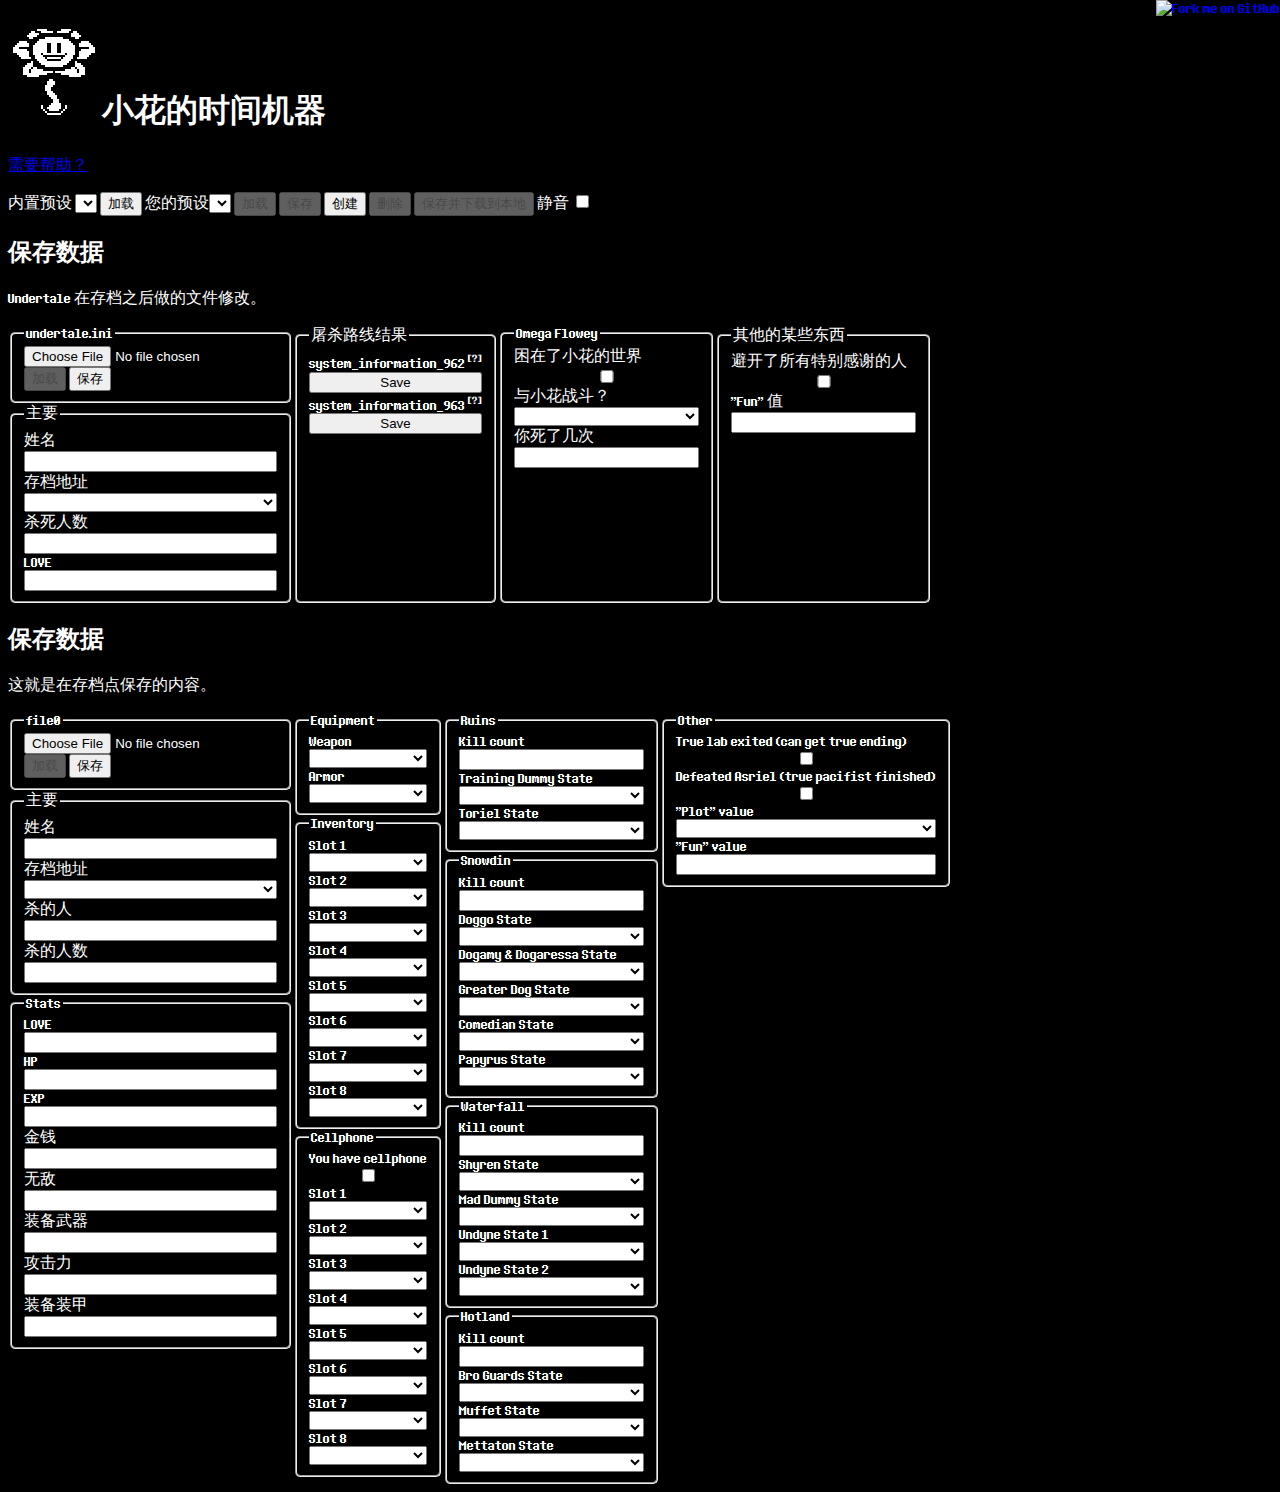
==== index.html @ 7747bc7c "Retranslate" ====
<!doctype html>

<html lang="cn" manifest="manifest.appcache">
    <head>
        <meta charset="utf-8" />
        <meta name="description" content="A save editor for Undertale." />
        <meta name="keywords" content="Undertale,save,editor" />
        <title>小花的时间机器</title>
        <script src="lib/FileSaver.min.js"></script>
        <script src="presets/presets.js"></script>
        <script src="presets/ruins-start.js"></script>
        <script src="presets/sans-battle.js"></script>
        <script src="presets/Undyne%20The%20Undying.js"></script>
        <script src="presets/Asgore%20(normal).js"></script>
        <script src="presets/Asgore%20(true%20ending).js"></script>
        <script src="presets/Omega%20Flowey.js"></script>
        <script src="presets/True%20Pacifist%20Ending.js"></script>
        <script src="main.js"></script>
        <link rel="stylesheet" type="text/css" href="style.css" />
    </head>
    <body>
        <a href="https://github.com/chihuo2104/FloweysTimeMachine"><img style="position: absolute; top: 0; right: 0; border: 0;" src="https://camo.githubusercontent.com/38ef81f8aca64bb9a64448d0d70f1308ef5341ab/68747470733a2f2f73332e616d617a6f6e6177732e636f6d2f6769746875622f726962626f6e732f666f726b6d655f72696768745f6461726b626c75655f3132313632312e706e67" alt="Fork me on GitHub" data-canonical-src="https://s3.amazonaws.com/github/ribbons/forkme_right_darkblue_121621.png"></a>
        <h1><img src="res/flowey_nice.png" alt="" id="floweyimg" />小花的时间机器</h1>
        <p>
            <a href="help.html" target="_blank"> 需要帮助？</a>
        </p>
        <label> 内置预设 </label><select id="builtinpresetselect"> </select>
        <input type="button" id="builtinpresetload" value="加载" />
        <label> 您的预设</label><select id="userpresetselect"> </select>
        <input type="button" id="userpresetload" value="加载" disabled />
        <input type="button" id="userpresetsave" value="保存" disabled />
        <input type="button" id="userpresetnew" value="创建" />
        <input type="button" id="userpresetdelete" value="删除" disabled />
        <input type="button" id="userpresetexport" value="保存并下载到本地" disabled />
        <label> 静音 </label><input type="checkbox" id="mute" />
        <h2> 保存数据 </h2>
        <p>
            Undertale 在存档之后做的文件修改。
        </p>
        <form>
            <div>
                <fieldset>
                    <legend> undertale.ini </legend>
                    <input type="file" id="ini-file" />
                    <div>
                        <input id="ini-loadbutton" type="button" value="加载" disabled />
                        <input type="button" id="ini-savebutton" value="保存" />
                    </div>
                </fieldset>
                <fieldset>
                    <legend> 主要 </legend>
                    <label> 姓名 </label> <input id="ini-name" type="text" />
                    <label> 存档地址 </label> <select id="ini-location"> </select>
                    <label> 杀死人数 </label> <input id="ini-kills" type="text" />
                    <label> LOVE </label> <input id="ini-love" type="text" />
                </fieldset>
            </div>
            <fieldset>
                <legend> 屠杀路线结果 </legend>
                <label> system_information_962 <sup title="这个文件是屠杀路线，但是你的灵魂没有被出卖">[?]</sup> </label> <input type="button" id="savesi2" value="Save" />
                <label> system_information_963 <sup title="同上，但是灵魂被出卖了">[?]</sup> </label> <input type="button" id="savesi3" value="Save" />
            </fieldset>
            <fieldset>
                <legend> Omega Flowey </legend>
                <label>困在了小花的世界 </label> <input type="checkbox" id="ini-omega-flowey-trapped" />
                <label> 与小花战斗？ </label> <select id="ini-omega-flowey-soul"></select>
                <label> 你死了几次 </label> <input type="text" id="ini-omega-flowey-deaths" />
            </fieldset>
            <fieldset>
                <legend> 其他的某些东西</legend>
                <label> 避开了所有特别感谢的人 </label> <input type="checkbox" id="ini-dodged-all-special-thanks" />
                <label> "Fun" 值 </label> <input type="text" id="ini-fun" />
            </fieldset>
        </form>
        <h2> 保存数据</h2>
        <p>
         这就是在存档点保存的内容。            
        </p>
        <form>
            <div>
                <fieldset>
                    <legend> file0 </legend>
                    <input type="file" id="sav-file" />
                    <div>
                        <input id="sav-loadbutton" type="button" value="加载" disabled />
                        <input type="button" id="sav-savebutton" value="保存" />
                    </div>
                </fieldset>
                <fieldset>
                <legend>主要</legend>
                <label>姓名</label> <input type="text" id="sav-name" />
                <label>存档地址</label> <select id="sav-location"> </select>
                <label>杀的人</label> <input type="text" id="sav-kills" />
                <label>杀的人数</label> <input type="text" id="sav-unkkills" />
                </fieldset>
                <fieldset>
                <legend>Stats</legend>
                <label>LOVE</label> <input type="text" id="sav-love" />
                <label>HP</label> <input type="text" id="sav-hp" />
                <label>EXP</label> <input type="text" id="sav-exp" />
                <label>金钱</label> <input type="text" id="sav-gold" />
                <label>无敌</label> <input type="text" id="sav-at" />
                <label>装备武器</label> <input type="text" id="sav-weaponat" />
                <label>攻击力</label> <input type="text" id="sav-df" />
                <label>装备装甲</label> <input type="text" id="sav-armordf" />
                </fieldset>
            </div>
            <div>
            <fieldset>
                <legend>Equipment</legend>
                <label>Weapon</label> <select id="sav-weapon"> </select>
                <label>Armor</label> <select id="sav-armor"> </select>
            </fieldset>
            <fieldset>
                <legend>Inventory</legend>
                <label>Slot 1</label> <select id="sav-invslot1"> </select>
                <label>Slot 2</label> <select id="sav-invslot2"> </select>
                <label>Slot 3</label> <select id="sav-invslot3"> </select>
                <label>Slot 4</label> <select id="sav-invslot4"> </select>
                <label>Slot 5</label> <select id="sav-invslot5"> </select>
                <label>Slot 6</label> <select id="sav-invslot6"> </select>
                <label>Slot 7</label> <select id="sav-invslot7"> </select>
                <label>Slot 8</label> <select id="sav-invslot8"> </select>
            </fieldset>
            <fieldset>
                <legend>Cellphone</legend>
                <label> You have cellphone </label> <input id="sav-havecell" type="checkbox" />
                <label>Slot 1</label> <select id="sav-cellslot1"> </select>
                <label>Slot 2</label> <select id="sav-cellslot2"> </select>
                <label>Slot 3</label> <select id="sav-cellslot3"> </select>
                <label>Slot 4</label> <select id="sav-cellslot4"> </select>
                <label>Slot 5</label> <select id="sav-cellslot5"> </select>
                <label>Slot 6</label> <select id="sav-cellslot6"> </select>
                <label>Slot 7</label> <select id="sav-cellslot7"> </select>
                <label>Slot 8</label> <select id="sav-cellslot8"> </select>
            </fieldset>
            </div>
            <div>
                <fieldset>
                    <legend> Ruins </legend>
                    <label> Kill count </label> <input type="text" id="sav-ruinskills" />
                    <label>Training Dummy State</label> <select id="sav-trainingdummystate"> </select>
                    <label>Toriel State</label> <select id="sav-torielstate"> </select>
                </fieldset>
                <fieldset>
                    <legend> Snowdin </legend>
                    <label>Kill count</label> <input type="text" id="sav-snowdinkills" />
                    <label>Doggo State</label> <select id="sav-doggostate"> </select>
                    <label>Dogamy & Dogaressa State</label> <select id="sav-dogamydogaressastate"> </select>
                    <label>Greater Dog State</label> <select id="sav-greaterdogstate"> </select>
                    <label>Comedian State</label> <select id="sav-comedianstate"> </select>
                    <label>Papyrus State</label> <select id="sav-papyrusstate"> </select>
                </fieldset>
                <fieldset>
                    <legend> Waterfall </legend>
                    <label>Kill count</label> <input type="text" id="sav-waterfallkills" />
                    <label>Shyren State</label> <select id="sav-shyrenstate"> </select>
                    <label>Mad Dummy State</label> <select id="sav-maddummystate"> </select>
                    <label>Undyne State 1</label> <select id="sav-undynestate1"> </select>
                    <label>Undyne State 2</label> <select id="sav-undynestate2"> </select>
                </fieldset>
                <fieldset>
                    <legend> Hotland </legend>
                    <label>Kill count</label> <input type="text" id="sav-hotlandkills" />
                    <label>Bro Guards State</label> <select id="sav-broguardsstate"> </select>
                    <label>Muffet State</label> <select id="sav-muffetstate"> </select>
                    <label>Mettaton State</label> <select id="sav-mettatonstate"> </select>
                </fieldset>
            </div>
            <div>
                <fieldset>
                  <legend> Other </legend>
                  <label> True lab exited (can get true ending) </label> <input id="sav-exitedtruelab" type="checkbox" />
                  <label> Defeated Asriel (true pacifist finished) </label> <input id="sav-defeatedasriel" type="checkbox" />
                  <label> "Plot" value </label> <select id="sav-plotvalue"> </select>
                  <label> "Fun" value </label> <input type="text" id="sav-fun" />
                </fieldset>
            </div>
        </form>
    </body>
</html>
---- style.css ----
@font-face {
	font-family: "DeterminationSans";
	src: url(fonts/DeterminationSansWeb.woff) format("woff");
}
@font-face {
	font-family: "DeterminationMono";
	src: url(fonts/DeterminationMonoWeb.woff) format("woff");
}
@font-face {
	font-family: "MonsterFriendFore";
	src: url(fonts/MonsterFriendFore.otf) format("opentype");
	font-style: normal;
}
@font-face {
	font-family: "MonsterFriendBack";
	src: url(fonts/MonsterFriendBack.otf) format("opentype");
	font-style: normal;
}
body {
	background-color: #000;
	color: #fff;
	font-family: "DeterminationSans", 'Inconsolata', monospace;
}
form {
	display: flex;
	flex-wrap: wrap;
	font-family: "DeterminationSans", 'Inconsolata', monospace;
}
form fieldset {
	display: flex;
	flex-direction: column;
	font-family: "DeterminationSans", 'Inconsolata', monospace;
}
label {
	font-family: "DeterminationSans", 'Inconsolata', monospace;
}
.overlap {
	position: absolute;
	width: 95%;
	margin-bottom: 10px;
}
.back {
	z-index: 1;
	opacity: .6;
	font-family: "MonsterFriendBack";
}
.fore {
	z-index: 2;
	opacity: .9;
	font-family: "MonsterFriendFore";
}
#paddingflowey {
	padding: 60px;
}
#paddingfooter {
	padding-top: 30px;
	padding-bottom: 30px;
	padding-left: 0px;
	padding-right: 0px;
}
#papyfont {
	font-family: Papyrus, DeterminationSans, 'Inconsolata', monospace;
}
.paddedimg {
	padding: 10px;
}
.vertalign {
	margin-top: -100px;
	margin-left: 120px;
}
fieldset {
	border-radius: 5px;
}
footer {
	text-align: center;
	font-size: small;
	font-face: DeterminationMono
}
@keyframes dreem {
	0% {
		color: red;
	}
	17% {
		color: #FF0;
	}
	33% {
		color: #0F0;
	}
	50% {
		color: #0FF;
	}
	67% {
		color: #00F;
	}
	84% {
		color: #F0F;
	}
	100% {
		color: red;
	}
}
@-webkit-keyframes dreem {
	0% {
		color: red;
	}
	17% {
		color: #FF0;
	}
	33% {
		color: #0F0;
	}
	50% {
		color: #0FF;
	}
	67% {
		color: #00F;
	}
	84% {
		color: #F0F;
	}
	100% {
		color: red;
	}
}
@-moz-keyframes dreem {
	0% {
		color: red;
	}
	17% {
		color: #FF0;
	}
	33% {
		color: #0F0;
	}
	50% {
		color: #0FF;
	}
	67% {
		color: #00F;
	}
	84% {
		color: #F0F;
	}
	100% {
		color: red;
	}
}
.asriel {
	animation: dreem 5s linear 0s infinite normal;
	-webkit-keyframes: dreem 5s linear 0s infinite normal;
	-moz-keyframes: dreem 5s linear 0s infinite normal;
}
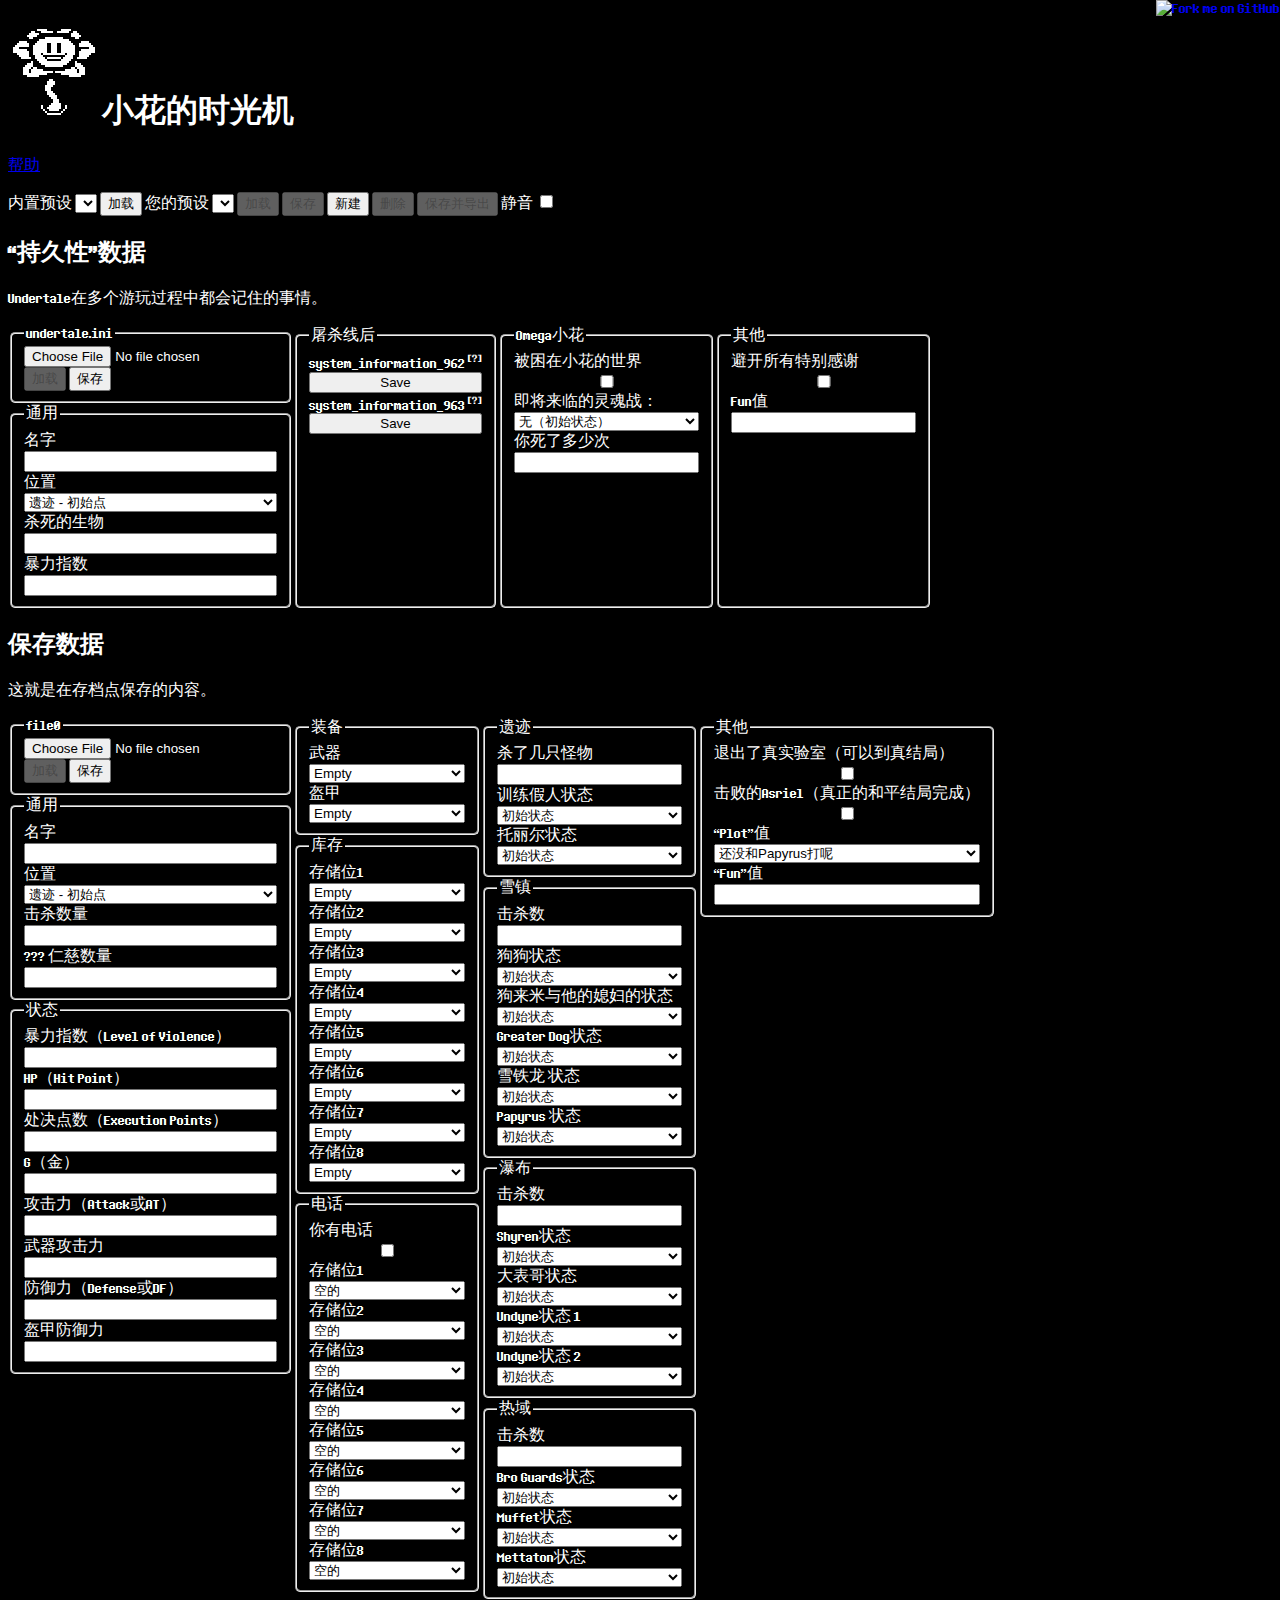
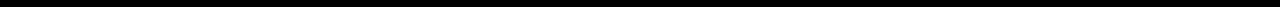
==== commit d8856f32: "Update index.html" ====
--- a/index.html
+++ b/index.html
@@ -1,11 +1,11 @@
 <!doctype html>
 
-<html lang="cn" manifest="manifest.appcache">
+<html lang="en" manifest="manifest.appcache">
     <head>
         <meta charset="utf-8" />
         <meta name="description" content="A save editor for Undertale." />
         <meta name="keywords" content="Undertale,save,editor" />
-        <title>小花的时间机器</title>
+        <title>小花的时光机</title>
         <script src="lib/FileSaver.min.js"></script>
         <script src="presets/presets.js"></script>
         <script src="presets/ruins-start.js"></script>
@@ -19,23 +19,23 @@
         <link rel="stylesheet" type="text/css" href="style.css" />
     </head>
     <body>
-        <a href="https://github.com/chihuo2104/FloweysTimeMachine"><img style="position: absolute; top: 0; right: 0; border: 0;" src="https://camo.githubusercontent.com/38ef81f8aca64bb9a64448d0d70f1308ef5341ab/68747470733a2f2f73332e616d617a6f6e6177732e636f6d2f6769746875622f726962626f6e732f666f726b6d655f72696768745f6461726b626c75655f3132313632312e706e67" alt="Fork me on GitHub" data-canonical-src="https://s3.amazonaws.com/github/ribbons/forkme_right_darkblue_121621.png"></a>
-        <h1><img src="res/flowey_nice.png" alt="" id="floweyimg" />小花的时间机器</h1>
+        <a href="https://github.com/crumblingstatue/FloweysTimeMachine"><img style="position: absolute; top: 0; right: 0; border: 0;" src="https://camo.githubusercontent.com/38ef81f8aca64bb9a64448d0d70f1308ef5341ab/68747470733a2f2f73332e616d617a6f6e6177732e636f6d2f6769746875622f726962626f6e732f666f726b6d655f72696768745f6461726b626c75655f3132313632312e706e67" alt="Fork me on GitHub" data-canonical-src="https://s3.amazonaws.com/github/ribbons/forkme_right_darkblue_121621.png"></a>
+        <h1><img src="res/flowey_nice.png" alt="" id="floweyimg" />小花的时光机</h1>
         <p>
-            <a href="help.html" target="_blank"> 需要帮助？</a>
+            <a href="help.html" target="_blank"> 帮助 </a>
         </p>
         <label> 内置预设 </label><select id="builtinpresetselect"> </select>
         <input type="button" id="builtinpresetload" value="加载" />
-        <label> 您的预设</label><select id="userpresetselect"> </select>
+        <label> 您的预设 </label><select id="userpresetselect"> </select>
         <input type="button" id="userpresetload" value="加载" disabled />
         <input type="button" id="userpresetsave" value="保存" disabled />
-        <input type="button" id="userpresetnew" value="创建" />
+        <input type="button" id="userpresetnew" value="新建" />
         <input type="button" id="userpresetdelete" value="删除" disabled />
-        <input type="button" id="userpresetexport" value="保存并下载到本地" disabled />
+        <input type="button" id="userpresetexport" value="保存并导出" disabled />
         <label> 静音 </label><input type="checkbox" id="mute" />
-        <h2> 保存数据 </h2>
+        <h2> “持久性”数据 </h2>
         <p>
-            Undertale 在存档之后做的文件修改。
+            Undertale在多个游玩过程中都会记住的事情。
         </p>
         <form>
             <div>
@@ -48,33 +48,33 @@
                     </div>
                 </fieldset>
                 <fieldset>
-                    <legend> 主要 </legend>
-                    <label> 姓名 </label> <input id="ini-name" type="text" />
-                    <label> 存档地址 </label> <select id="ini-location"> </select>
-                    <label> 杀死人数 </label> <input id="ini-kills" type="text" />
-                    <label> LOVE </label> <input id="ini-love" type="text" />
+                    <legend> 通用 </legend>
+                    <label> 名字 </label> <input id="ini-name" type="text" />
+                    <label> 位置 </label> <select id="ini-location"> </select>
+                    <label> 杀死的生物 </label> <input id="ini-kills" type="text" />
+                    <label> 暴力指数 </label> <input id="ini-love" type="text" />
                 </fieldset>
             </div>
             <fieldset>
-                <legend> 屠杀路线结果 </legend>
-                <label> system_information_962 <sup title="这个文件是屠杀路线，但是你的灵魂没有被出卖">[?]</sup> </label> <input type="button" id="savesi2" value="Save" />
-                <label> system_information_963 <sup title="同上，但是灵魂被出卖了">[?]</sup> </label> <input type="button" id="savesi3" value="Save" />
+                <legend> 屠杀线后 </legend>
+                <label> system_information_962 <sup title="如果存在此文件，则世界处于屠杀线路后时触发的“已删除”状态。">[?]</sup> </label> <input type="button" id="savesi2" value="Save" />
+                <label> system_information_963 <sup title="如果存在此文件，则表示您“出卖”了您的灵魂，使屠杀线重新开始。">[?]</sup> </label> <input type="button" id="savesi3" value="Save" />
             </fieldset>
             <fieldset>
-                <legend> Omega Flowey </legend>
-                <label>困在了小花的世界 </label> <input type="checkbox" id="ini-omega-flowey-trapped" />
-                <label> 与小花战斗？ </label> <select id="ini-omega-flowey-soul"></select>
-                <label> 你死了几次 </label> <input type="text" id="ini-omega-flowey-deaths" />
+                <legend> Omega小花 </legend>
+                <label> 被困在小花的世界 </label> <input type="checkbox" id="ini-omega-flowey-trapped" />
+                <label> 即将来临的灵魂战： </label> <select id="ini-omega-flowey-soul"></select>
+                <label> 你死了多少次 </label> <input type="text" id="ini-omega-flowey-deaths" />
             </fieldset>
             <fieldset>
-                <legend> 其他的某些东西</legend>
-                <label> 避开了所有特别感谢的人 </label> <input type="checkbox" id="ini-dodged-all-special-thanks" />
-                <label> "Fun" 值 </label> <input type="text" id="ini-fun" />
+                <legend> 其他 </legend>
+                <label> 避开所有特别感谢 </label> <input type="checkbox" id="ini-dodged-all-special-thanks" />
+                <label> Fun值 </label> <input type="text" id="ini-fun" />
             </fieldset>
         </form>
-        <h2> 保存数据</h2>
+        <h2> 保存数据 </h2>
         <p>
-         这就是在存档点保存的内容。            
+            这就是在存档点保存的内容。
         </p>
         <form>
             <div>
@@ -87,93 +87,93 @@
                     </div>
                 </fieldset>
                 <fieldset>
-                <legend>主要</legend>
-                <label>姓名</label> <input type="text" id="sav-name" />
-                <label>存档地址</label> <select id="sav-location"> </select>
-                <label>杀的人</label> <input type="text" id="sav-kills" />
-                <label>杀的人数</label> <input type="text" id="sav-unkkills" />
+                <legend>通用</legend>
+                <label>名字</label> <input type="text" id="sav-name" />
+                <label>位置</label> <select id="sav-location"> </select>
+                <label>击杀数量</label> <input type="text" id="sav-kills" />
+                <label>??? 仁慈数量 </label> <input type="text" id="sav-unkkills" />
                 </fieldset>
                 <fieldset>
-                <legend>Stats</legend>
-                <label>LOVE</label> <input type="text" id="sav-love" />
-                <label>HP</label> <input type="text" id="sav-hp" />
-                <label>EXP</label> <input type="text" id="sav-exp" />
-                <label>金钱</label> <input type="text" id="sav-gold" />
-                <label>无敌</label> <input type="text" id="sav-at" />
-                <label>装备武器</label> <input type="text" id="sav-weaponat" />
-                <label>攻击力</label> <input type="text" id="sav-df" />
-                <label>装备装甲</label> <input type="text" id="sav-armordf" />
+                <legend>状态</legend>
+                <label>暴力指数（Level of Violence）</label> <input type="text" id="sav-love" />
+                <label>HP（Hit Point）</label> <input type="text" id="sav-hp" />
+                <label>处决点数（Execution Points）</label> <input type="text" id="sav-exp" />
+                <label>G（金）</label> <input type="text" id="sav-gold" />
+                <label>攻击力（Attack或AT）</label> <input type="text" id="sav-at" />
+                <label>武器攻击力</label> <input type="text" id="sav-weaponat" />
+                <label>防御力（Defense或DF）</label> <input type="text" id="sav-df" />
+                <label>盔甲防御力</label> <input type="text" id="sav-armordf" />
                 </fieldset>
             </div>
             <div>
             <fieldset>
-                <legend>Equipment</legend>
-                <label>Weapon</label> <select id="sav-weapon"> </select>
-                <label>Armor</label> <select id="sav-armor"> </select>
+                <legend>装备</legend>
+                <label>武器</label> <select id="sav-weapon"> </select>
+                <label>盔甲</label> <select id="sav-armor"> </select>
             </fieldset>
             <fieldset>
-                <legend>Inventory</legend>
-                <label>Slot 1</label> <select id="sav-invslot1"> </select>
-                <label>Slot 2</label> <select id="sav-invslot2"> </select>
-                <label>Slot 3</label> <select id="sav-invslot3"> </select>
-                <label>Slot 4</label> <select id="sav-invslot4"> </select>
-                <label>Slot 5</label> <select id="sav-invslot5"> </select>
-                <label>Slot 6</label> <select id="sav-invslot6"> </select>
-                <label>Slot 7</label> <select id="sav-invslot7"> </select>
-                <label>Slot 8</label> <select id="sav-invslot8"> </select>
+                <legend>库存</legend>
+                <label>存储位1</label> <select id="sav-invslot1"> </select>
+                <label>存储位2</label> <select id="sav-invslot2"> </select>
+                <label>存储位3</label> <select id="sav-invslot3"> </select>
+                <label>存储位4</label> <select id="sav-invslot4"> </select>
+                <label>存储位5</label> <select id="sav-invslot5"> </select>
+                <label>存储位6</label> <select id="sav-invslot6"> </select>
+                <label>存储位7</label> <select id="sav-invslot7"> </select>
+                <label>存储位8</label> <select id="sav-invslot8"> </select>
             </fieldset>
             <fieldset>
-                <legend>Cellphone</legend>
-                <label> You have cellphone </label> <input id="sav-havecell" type="checkbox" />
-                <label>Slot 1</label> <select id="sav-cellslot1"> </select>
-                <label>Slot 2</label> <select id="sav-cellslot2"> </select>
-                <label>Slot 3</label> <select id="sav-cellslot3"> </select>
-                <label>Slot 4</label> <select id="sav-cellslot4"> </select>
-                <label>Slot 5</label> <select id="sav-cellslot5"> </select>
-                <label>Slot 6</label> <select id="sav-cellslot6"> </select>
-                <label>Slot 7</label> <select id="sav-cellslot7"> </select>
-                <label>Slot 8</label> <select id="sav-cellslot8"> </select>
+                <legend>电话</legend>
+                <label> 你有电话 </label> <input id="sav-havecell" type="checkbox" />
+                <label>存储位1</label> <select id="sav-cellslot1"> </select>
+                <label>存储位2</label> <select id="sav-cellslot2"> </select>
+                <label>存储位3</label> <select id="sav-cellslot3"> </select>
+                <label>存储位4</label> <select id="sav-cellslot4"> </select>
+                <label>存储位5</label> <select id="sav-cellslot5"> </select>
+                <label>存储位6</label> <select id="sav-cellslot6"> </select>
+                <label>存储位7</label> <select id="sav-cellslot7"> </select>
+                <label>存储位8</label> <select id="sav-cellslot8"> </select>
             </fieldset>
             </div>
             <div>
                 <fieldset>
-                    <legend> Ruins </legend>
-                    <label> Kill count </label> <input type="text" id="sav-ruinskills" />
-                    <label>Training Dummy State</label> <select id="sav-trainingdummystate"> </select>
-                    <label>Toriel State</label> <select id="sav-torielstate"> </select>
+                    <legend> 遗迹 </legend>
+                    <label> 杀了几只怪物 </label> <input type="text" id="sav-ruinskills" />
+                    <label>训练假人状态</label> <select id="sav-trainingdummystate"> </select>
+                    <label>托丽尔状态</label> <select id="sav-torielstate"> </select>
                 </fieldset>
                 <fieldset>
-                    <legend> Snowdin </legend>
-                    <label>Kill count</label> <input type="text" id="sav-snowdinkills" />
-                    <label>Doggo State</label> <select id="sav-doggostate"> </select>
-                    <label>Dogamy & Dogaressa State</label> <select id="sav-dogamydogaressastate"> </select>
-                    <label>Greater Dog State</label> <select id="sav-greaterdogstate"> </select>
-                    <label>Comedian State</label> <select id="sav-comedianstate"> </select>
-                    <label>Papyrus State</label> <select id="sav-papyrusstate"> </select>
+                    <legend> 雪镇 </legend>
+                    <label>击杀数</label> <input type="text" id="sav-snowdinkills" />
+                    <label>狗狗状态</label> <select id="sav-doggostate"> </select>
+                    <label>狗来米与他的媳妇的状态</label> <select id="sav-dogamydogaressastate"> </select>
+                    <label>Greater Dog状态</label> <select id="sav-greaterdogstate"> </select>
+                    <label>雪铁龙 状态</label> <select id="sav-comedianstate"> </select>
+                    <label>Papyrus 状态</label> <select id="sav-papyrusstate"> </select>
                 </fieldset>
                 <fieldset>
-                    <legend> Waterfall </legend>
-                    <label>Kill count</label> <input type="text" id="sav-waterfallkills" />
-                    <label>Shyren State</label> <select id="sav-shyrenstate"> </select>
-                    <label>Mad Dummy State</label> <select id="sav-maddummystate"> </select>
-                    <label>Undyne State 1</label> <select id="sav-undynestate1"> </select>
-                    <label>Undyne State 2</label> <select id="sav-undynestate2"> </select>
+                    <legend> 瀑布 </legend>
+                    <label>击杀数</label> <input type="text" id="sav-waterfallkills" />
+                    <label>Shyren状态</label> <select id="sav-shyrenstate"> </select>
+                    <label>大表哥状态</label> <select id="sav-maddummystate"> </select>
+                    <label>Undyne状态 1</label> <select id="sav-undynestate1"> </select>
+                    <label>Undyne状态 2</label> <select id="sav-undynestate2"> </select>
                 </fieldset>
                 <fieldset>
-                    <legend> Hotland </legend>
-                    <label>Kill count</label> <input type="text" id="sav-hotlandkills" />
-                    <label>Bro Guards State</label> <select id="sav-broguardsstate"> </select>
-                    <label>Muffet State</label> <select id="sav-muffetstate"> </select>
-                    <label>Mettaton State</label> <select id="sav-mettatonstate"> </select>
+                    <legend> 热域 </legend>
+                    <label>击杀数</label> <input type="text" id="sav-hotlandkills" />
+                    <label>Bro Guards状态</label> <select id="sav-broguardsstate"> </select>
+                    <label>Muffet状态</label> <select id="sav-muffetstate"> </select>
+                    <label>Mettaton状态</label> <select id="sav-mettatonstate"> </select>
                 </fieldset>
             </div>
             <div>
                 <fieldset>
-                  <legend> Other </legend>
-                  <label> True lab exited (can get true ending) </label> <input id="sav-exitedtruelab" type="checkbox" />
-                  <label> Defeated Asriel (true pacifist finished) </label> <input id="sav-defeatedasriel" type="checkbox" />
-                  <label> "Plot" value </label> <select id="sav-plotvalue"> </select>
-                  <label> "Fun" value </label> <input type="text" id="sav-fun" />
+                  <legend> 其他 </legend>
+                  <label> 退出了真实验室（可以到真结局） </label> <input id="sav-exitedtruelab" type="checkbox" />
+                  <label> 击败的Asriel（真正的和平结局完成） </label> <input id="sav-defeatedasriel" type="checkbox" />
+                  <label> “Plot”值 </label> <select id="sav-plotvalue"> </select>
+                  <label> “Fun”值 </label> <input type="text" id="sav-fun" />
                 </fieldset>
             </div>
         </form>
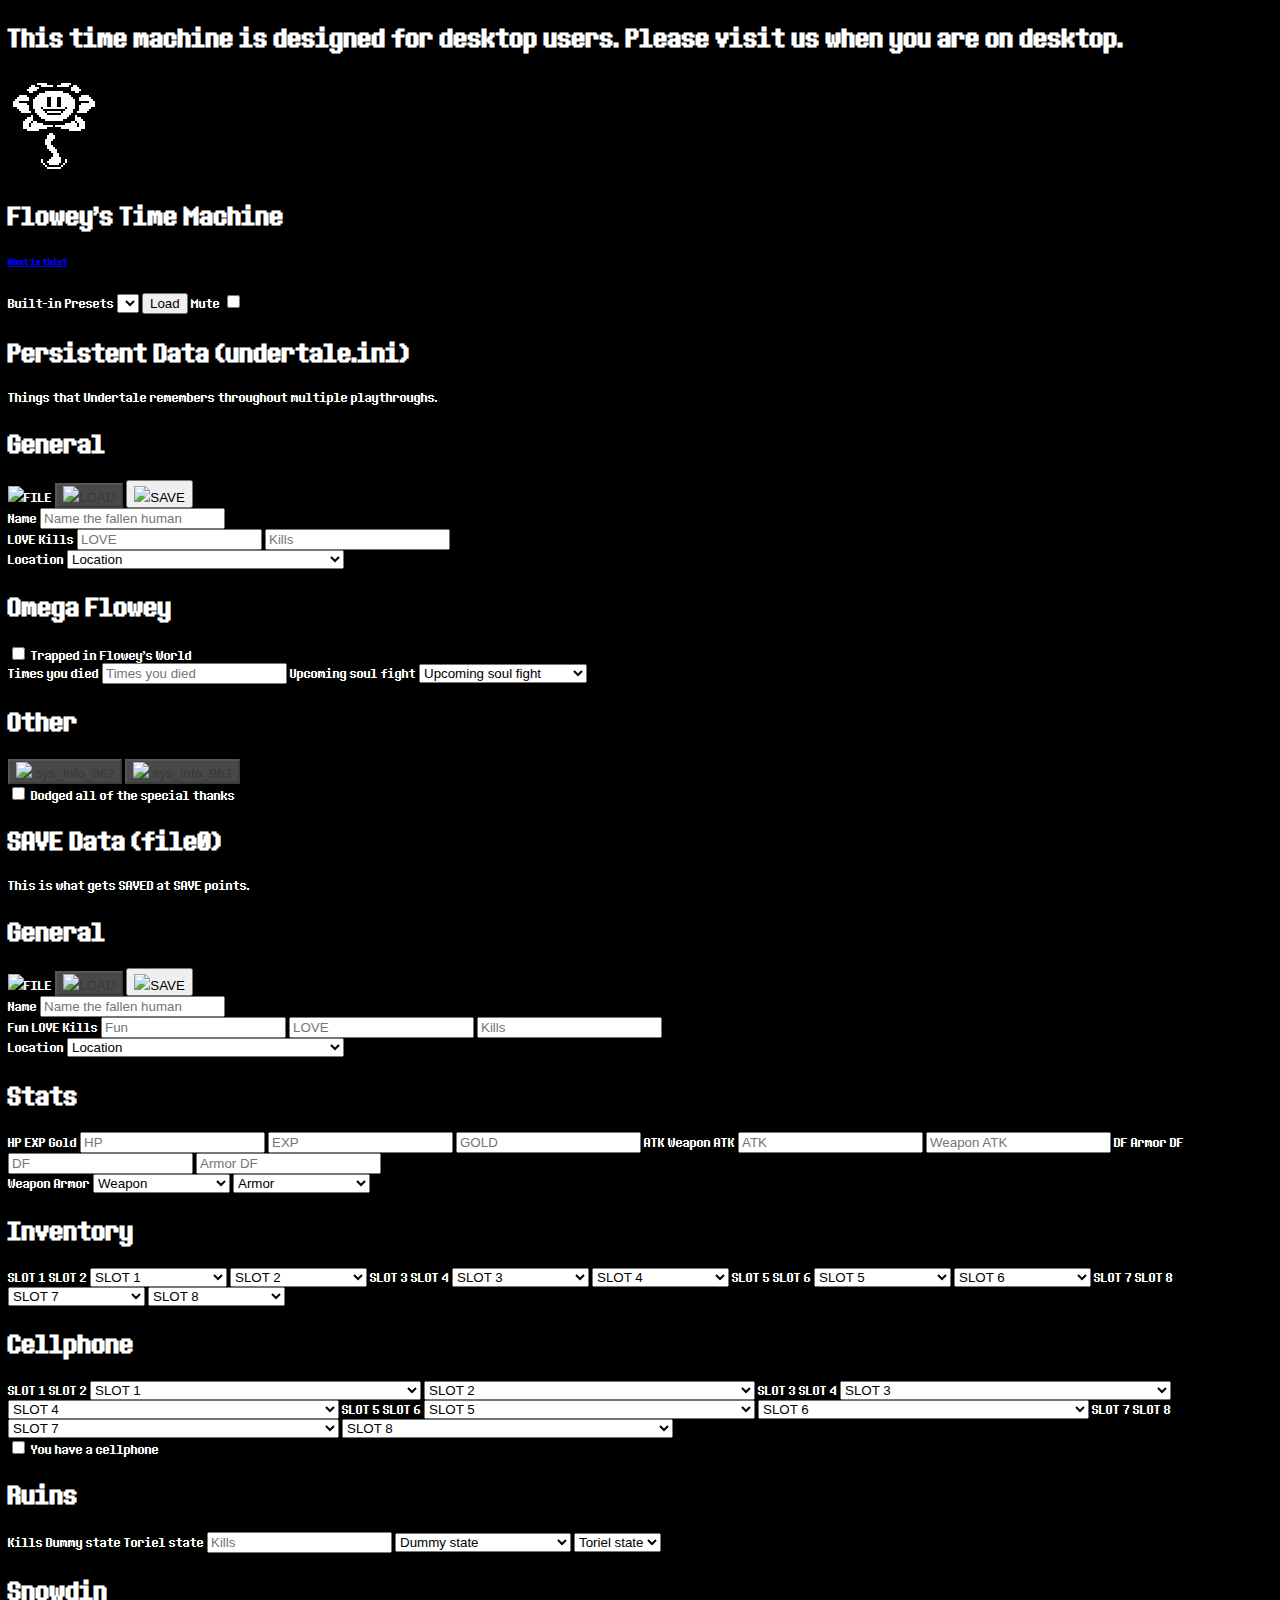
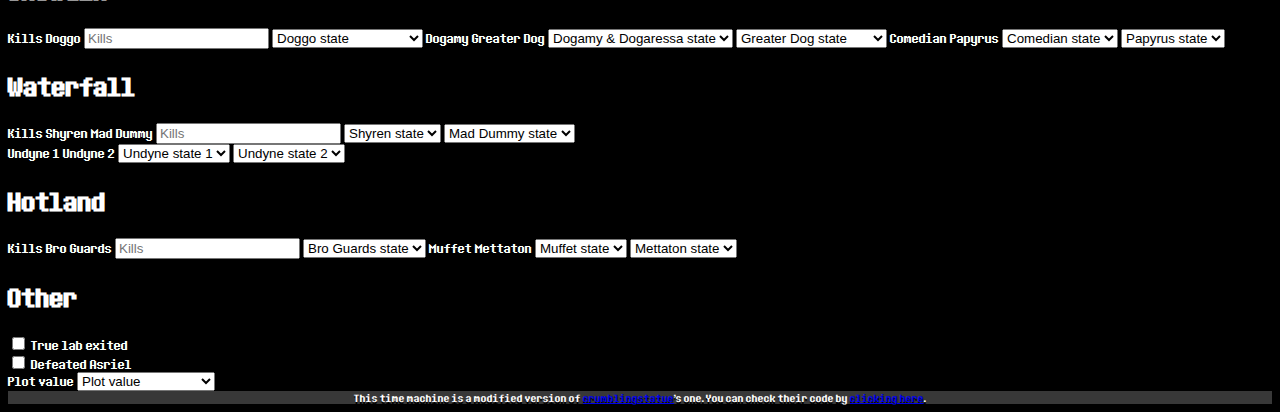
==== commit ce8fdde0: ":sparkles: Add mute checkbox" ====
--- a/index.html
+++ b/index.html
@@ -1,181 +1,367 @@
-<!doctype html>
-
-<html lang="en" manifest="manifest.appcache">
-    <head>
-        <meta charset="utf-8" />
-        <meta name="description" content="A save editor for Undertale." />
-        <meta name="keywords" content="Undertale,save,editor" />
-        <title>小花的时光机</title>
-        <script src="lib/FileSaver.min.js"></script>
-        <script src="presets/presets.js"></script>
-        <script src="presets/ruins-start.js"></script>
-        <script src="presets/sans-battle.js"></script>
-        <script src="presets/Undyne%20The%20Undying.js"></script>
-        <script src="presets/Asgore%20(normal).js"></script>
-        <script src="presets/Asgore%20(true%20ending).js"></script>
-        <script src="presets/Omega%20Flowey.js"></script>
-        <script src="presets/True%20Pacifist%20Ending.js"></script>
-        <script src="main.js"></script>
-        <link rel="stylesheet" type="text/css" href="style.css" />
-    </head>
-    <body>
-        <a href="https://github.com/crumblingstatue/FloweysTimeMachine"><img style="position: absolute; top: 0; right: 0; border: 0;" src="https://camo.githubusercontent.com/38ef81f8aca64bb9a64448d0d70f1308ef5341ab/68747470733a2f2f73332e616d617a6f6e6177732e636f6d2f6769746875622f726962626f6e732f666f726b6d655f72696768745f6461726b626c75655f3132313632312e706e67" alt="Fork me on GitHub" data-canonical-src="https://s3.amazonaws.com/github/ribbons/forkme_right_darkblue_121621.png"></a>
-        <h1><img src="res/flowey_nice.png" alt="" id="floweyimg" />小花的时光机</h1>
-        <p>
-            <a href="help.html" target="_blank"> 帮助 </a>
-        </p>
-        <label> 内置预设 </label><select id="builtinpresetselect"> </select>
-        <input type="button" id="builtinpresetload" value="加载" />
-        <label> 您的预设 </label><select id="userpresetselect"> </select>
-        <input type="button" id="userpresetload" value="加载" disabled />
-        <input type="button" id="userpresetsave" value="保存" disabled />
-        <input type="button" id="userpresetnew" value="新建" />
-        <input type="button" id="userpresetdelete" value="删除" disabled />
-        <input type="button" id="userpresetexport" value="保存并导出" disabled />
-        <label> 静音 </label><input type="checkbox" id="mute" />
-        <h2> “持久性”数据 </h2>
-        <p>
-            Undertale在多个游玩过程中都会记住的事情。
-        </p>
-        <form>
-            <div>
-                <fieldset>
-                    <legend> undertale.ini </legend>
-                    <input type="file" id="ini-file" />
-                    <div>
-                        <input id="ini-loadbutton" type="button" value="加载" disabled />
-                        <input type="button" id="ini-savebutton" value="保存" />
-                    </div>
-                </fieldset>
-                <fieldset>
-                    <legend> 通用 </legend>
-                    <label> 名字 </label> <input id="ini-name" type="text" />
-                    <label> 位置 </label> <select id="ini-location"> </select>
-                    <label> 杀死的生物 </label> <input id="ini-kills" type="text" />
-                    <label> 暴力指数 </label> <input id="ini-love" type="text" />
-                </fieldset>
-            </div>
-            <fieldset>
-                <legend> 屠杀线后 </legend>
-                <label> system_information_962 <sup title="如果存在此文件，则世界处于屠杀线路后时触发的“已删除”状态。">[?]</sup> </label> <input type="button" id="savesi2" value="Save" />
-                <label> system_information_963 <sup title="如果存在此文件，则表示您“出卖”了您的灵魂，使屠杀线重新开始。">[?]</sup> </label> <input type="button" id="savesi3" value="Save" />
-            </fieldset>
-            <fieldset>
-                <legend> Omega小花 </legend>
-                <label> 被困在小花的世界 </label> <input type="checkbox" id="ini-omega-flowey-trapped" />
-                <label> 即将来临的灵魂战： </label> <select id="ini-omega-flowey-soul"></select>
-                <label> 你死了多少次 </label> <input type="text" id="ini-omega-flowey-deaths" />
-            </fieldset>
-            <fieldset>
-                <legend> 其他 </legend>
-                <label> 避开所有特别感谢 </label> <input type="checkbox" id="ini-dodged-all-special-thanks" />
-                <label> Fun值 </label> <input type="text" id="ini-fun" />
-            </fieldset>
-        </form>
-        <h2> 保存数据 </h2>
-        <p>
-            这就是在存档点保存的内容。
-        </p>
-        <form>
-            <div>
-                <fieldset>
-                    <legend> file0 </legend>
-                    <input type="file" id="sav-file" />
-                    <div>
-                        <input id="sav-loadbutton" type="button" value="加载" disabled />
-                        <input type="button" id="sav-savebutton" value="保存" />
-                    </div>
-                </fieldset>
-                <fieldset>
-                <legend>通用</legend>
-                <label>名字</label> <input type="text" id="sav-name" />
-                <label>位置</label> <select id="sav-location"> </select>
-                <label>击杀数量</label> <input type="text" id="sav-kills" />
-                <label>??? 仁慈数量 </label> <input type="text" id="sav-unkkills" />
-                </fieldset>
-                <fieldset>
-                <legend>状态</legend>
-                <label>暴力指数（Level of Violence）</label> <input type="text" id="sav-love" />
-                <label>HP（Hit Point）</label> <input type="text" id="sav-hp" />
-                <label>处决点数（Execution Points）</label> <input type="text" id="sav-exp" />
-                <label>G（金）</label> <input type="text" id="sav-gold" />
-                <label>攻击力（Attack或AT）</label> <input type="text" id="sav-at" />
-                <label>武器攻击力</label> <input type="text" id="sav-weaponat" />
-                <label>防御力（Defense或DF）</label> <input type="text" id="sav-df" />
-                <label>盔甲防御力</label> <input type="text" id="sav-armordf" />
-                </fieldset>
-            </div>
-            <div>
-            <fieldset>
-                <legend>装备</legend>
-                <label>武器</label> <select id="sav-weapon"> </select>
-                <label>盔甲</label> <select id="sav-armor"> </select>
-            </fieldset>
-            <fieldset>
-                <legend>库存</legend>
-                <label>存储位1</label> <select id="sav-invslot1"> </select>
-                <label>存储位2</label> <select id="sav-invslot2"> </select>
-                <label>存储位3</label> <select id="sav-invslot3"> </select>
-                <label>存储位4</label> <select id="sav-invslot4"> </select>
-                <label>存储位5</label> <select id="sav-invslot5"> </select>
-                <label>存储位6</label> <select id="sav-invslot6"> </select>
-                <label>存储位7</label> <select id="sav-invslot7"> </select>
-                <label>存储位8</label> <select id="sav-invslot8"> </select>
-            </fieldset>
-            <fieldset>
-                <legend>电话</legend>
-                <label> 你有电话 </label> <input id="sav-havecell" type="checkbox" />
-                <label>存储位1</label> <select id="sav-cellslot1"> </select>
-                <label>存储位2</label> <select id="sav-cellslot2"> </select>
-                <label>存储位3</label> <select id="sav-cellslot3"> </select>
-                <label>存储位4</label> <select id="sav-cellslot4"> </select>
-                <label>存储位5</label> <select id="sav-cellslot5"> </select>
-                <label>存储位6</label> <select id="sav-cellslot6"> </select>
-                <label>存储位7</label> <select id="sav-cellslot7"> </select>
-                <label>存储位8</label> <select id="sav-cellslot8"> </select>
-            </fieldset>
-            </div>
-            <div>
-                <fieldset>
-                    <legend> 遗迹 </legend>
-                    <label> 杀了几只怪物 </label> <input type="text" id="sav-ruinskills" />
-                    <label>训练假人状态</label> <select id="sav-trainingdummystate"> </select>
-                    <label>托丽尔状态</label> <select id="sav-torielstate"> </select>
-                </fieldset>
-                <fieldset>
-                    <legend> 雪镇 </legend>
-                    <label>击杀数</label> <input type="text" id="sav-snowdinkills" />
-                    <label>狗狗状态</label> <select id="sav-doggostate"> </select>
-                    <label>狗来米与他的媳妇的状态</label> <select id="sav-dogamydogaressastate"> </select>
-                    <label>Greater Dog状态</label> <select id="sav-greaterdogstate"> </select>
-                    <label>雪铁龙 状态</label> <select id="sav-comedianstate"> </select>
-                    <label>Papyrus 状态</label> <select id="sav-papyrusstate"> </select>
-                </fieldset>
-                <fieldset>
-                    <legend> 瀑布 </legend>
-                    <label>击杀数</label> <input type="text" id="sav-waterfallkills" />
-                    <label>Shyren状态</label> <select id="sav-shyrenstate"> </select>
-                    <label>大表哥状态</label> <select id="sav-maddummystate"> </select>
-                    <label>Undyne状态 1</label> <select id="sav-undynestate1"> </select>
-                    <label>Undyne状态 2</label> <select id="sav-undynestate2"> </select>
-                </fieldset>
-                <fieldset>
-                    <legend> 热域 </legend>
-                    <label>击杀数</label> <input type="text" id="sav-hotlandkills" />
-                    <label>Bro Guards状态</label> <select id="sav-broguardsstate"> </select>
-                    <label>Muffet状态</label> <select id="sav-muffetstate"> </select>
-                    <label>Mettaton状态</label> <select id="sav-mettatonstate"> </select>
-                </fieldset>
-            </div>
-            <div>
-                <fieldset>
-                  <legend> 其他 </legend>
-                  <label> 退出了真实验室（可以到真结局） </label> <input id="sav-exitedtruelab" type="checkbox" />
-                  <label> 击败的Asriel（真正的和平结局完成） </label> <input id="sav-defeatedasriel" type="checkbox" />
-                  <label> “Plot”值 </label> <select id="sav-plotvalue"> </select>
-                  <label> “Fun”值 </label> <input type="text" id="sav-fun" />
-                </fieldset>
-            </div>
-        </form>
-    </body>
+<!DOCTYPE html>
+<html lang="en">
+
+<head>
+	<meta charset="UTF-8">
+	<meta name="viewport" content="width=device-width, initial-scale=1.0">
+	<title>Flowey's Time Machine</title>
+	<script src="lib/FileSaver.min.js"></script><script src="presets/presets.js"></script>
+	<script src="presets/ruins-start.js"></script>
+	<script src="presets/sans-battle.js"></script>
+	<script src="presets/Undyne%20The%20Undying.js"></script>
+	<script src="presets/Asgore%20(normal).js"></script>
+	<script src="presets/Asgore%20(true%20ending).js"></script>
+	<script src="presets/Omega%20Flowey.js"></script>
+	<script src="presets/True%20Pacifist%20Ending.js"></script>
+	<script src="main.js"></script>
+	<link rel="stylesheet" type="text/css" href="style.css" />
+</head>
+
+<body>
+  <div class="md:hidden w-full h-full flex items-center justify-center">
+    <h1 class="text-center w-5/6 my-10">This time machine is designed for desktop users. Please visit us when you are on desktop.</h1>
+  </div>
+
+	<div class="p-4 hidden md:block">
+		<div class="flex mb-4 h-full w-full justify-center items-center">
+			<img draggable="false" src="res/flowey_nice.png" id="floweyimg" />
+            <h1 class="text-4xl ml-4">Flowey's Time Machine</h1>
+        </div>
+
+        <div>
+          <h6><a href="/help.html" class="text-xl text-undertaleYellow hover:text-undertaleDarkerYellow">What is this?</a></h6>
+
+            <label> Built-in Presets </label><select class="bg-transparent p-1 px-1.5 border-2 border-white" id="builtinpresetselect"> </select>
+            <input class="cursor-pointer bg-transparent p-1 px-1.5 border-2 focus:outline-none border-white hover:border-fightBorder" type="button" id="builtinpresetload" value="Load" />
+            <!-- <label> Your presets </label><select class="bg-transparent p-1 px-1.5 border-2 border-white" id="userpresetselect"> </select>
+            <input class="cursor-pointer bg-transparent p-1 px-1.5 border-2 focus:outline-none border-white hover:border-fightBorder" type="button" id="userpresetload" value="Load" disabled />
+            <input class="cursor-pointer bg-transparent p-1 px-1.5 border-2 focus:outline-none border-white hover:border-fightBorder" type="button" id="userpresetsave" value="Save" disabled />
+            <input class="cursor-pointer bg-transparent p-1 px-1.5 border-2 focus:outline-none border-white hover:border-fightBorder" type="button" id="userpresetnew" value="New" />
+            <input class="cursor-pointer bg-transparent p-1 px-1.5 border-2 focus:outline-none border-white hover:border-fightBorder" type="button" id="userpresetdelete" value="Delete" disabled />
+            <input class="cursor-pointer bg-transparent p-1 px-1.5 border-2 focus:outline-none border-white hover:border-fightBorder" type="button" id="userpresetexport" value="Save and Export" disabled /> -->
+            <label> Mute </label><input type="checkbox" id="mute" />
+        </div>
+        <div class="mb-3">
+            <h1 class="text-2xl">Persistent Data (undertale.ini)</h1>
+            <p class="text-base">Things that Undertale remembers throughout multiple playthroughs.</p>
+        </div>
+        <div class="grid grid-cols-3 gap-3">
+            <div class="p-3 border-4 border-white">
+                <h1 class="text-xl mb-2">General</h1>
+                <div class="grid grid-cols-3 gap-x-1.5">
+                    <label title="Upload undertale.ini" for="ini-file" class="flex items-center space-x-1 cursor-pointer bg-transparent p-1 px-1.5 border-2 focus:outline-none border-white hover:border-fightBorder items-center justify-center mb-1">
+                        <img src="res/heart.svg"><span>FILE</span>
+                    </label>
+                    <input id="ini-file" type="file" 
+                    onchange="fileUpload(event)" style="display: none;">
+                    <button title="Load current file" id="ini-loadbutton" class="flex items-center space-x-1 cursor-pointer bg-transparent p-1 px-1.5 border-2 focus:outline-none border-white hover:border-fightBorder items-center justify-center mb-1" type="button" style=" border-radius: 0;" disabled>
+                        <img src="res/load.png"><span>LOAD</span>
+                    </button>
+                    <button title="Save file" id="ini-savebutton" style="padding-top: 0.24rem;"  class="flex items-center space-x-1 cursor-pointer bg-transparent p-1 px-1.5 border-2 focus:outline-none border-white hover:border-fightBorder items-center justify-center mb-1" type="button" style="border-radius: 0;">
+                        <img src="res/star.png" ><span>SAVE</span>
+                    </button>
+                </div>
+                <label class="mt-1.5 mb-px">Name</label>
+                <input title="Name the fallen human" id="ini-name" class="bg-transparent p-1 px-1.5 border-2 border-white rounded-none w-full mb-1 placeholder-gray-300" placeholder="Name the fallen human" type="text" autocomplete="off">
+                <div class="grid grid-cols-2 gap-x-1.5">
+                    <label class="mb-px">LOVE</label>
+                    <label class="mb-px">Kills</label>
+                    <input title="LOVE value" id="ini-love" class="bg-transparent p-1 px-1.5 border-2 border-white rounded-none mb-1 placeholder-gray-300 inline" placeholder="LOVE" type="number" autocomplete="off">
+                    <input title="Kills" id="ini-kills" class="bg-transparent p-1 px-1.5 border-2 border-white rounded-none mb-1 placeholder-gray-300 inline" placeholder="Kills" type="number" autocomplete="off">
+                </div>
+                <label class="mb-px">Location</label>
+                <select title="Select a location" id="ini-location" class="bg-transparent p-1 px-1.5 border-2 border-white w-full">
+                    <option disabled selected>Location</option>
+                </select>
+            </div>
+            <div class="p-3 border-4 border-white">
+                <h1 class="text-xl mb-2">Omega Flowey</h1>
+                <div class="my-2">
+                    <input id="ini-omega-flowey-trapped" type="checkbox">
+                    <label title="Trapped in Flowey's World" class="inline-block text-center">Trapped in Flowey's World</label>
+                </div>
+                <label class="mt-1.5 mb-px">Times you died</label>
+                <input title="Times you died" id="ini-omega-flowey-deaths" class="bg-transparent p-1 px-1.5 border-2 border-white rounded-none mb-2 placeholder-gray-300 w-full" placeholder="Times you died" type="number" autocomplete="off">
+                <label class="mt-1.5 mb-px">Upcoming soul fight</label>
+                <select title="Upcoming soul fight" id="ini-omega-flowey-soul" class="bg-transparent p-1 px-1.5 border-2 border-white w-full">
+                    <option disabled selected>Upcoming soul fight</option>
+                </select>
+            </div>
+            <div class="p-3 border-4 border-white">
+                <h1 class="text-xl mb-2">Other</h1>
+                <div class="grid grid-cols-2 gap-x-1.5">
+                    <button title="(system_info_962) When this file is present, the world is in the 'deleted' state that is triggered when you complete a genocide run." id="savesi2" class="flex items-center space-x-1 cursor-pointer bg-transparent p-1 px-1.5 border-2 focus:outline-none border-white hover:border-fightBorder items-center justify-center" type="button" style=" border-radius: 0;" disabled>
+                        <img src="res/load.png">
+                        <span>sys_info_962</span>
+                    </button>
+                    <button title="(system_info_963) When this file is present, you have 'sold' your soul to get the world back after a genocide run." id="savesi3" class="flex items-center space-x-1 cursor-pointer bg-transparent p-1 px-1.5 border-2 focus:outline-none border-white hover:border-fightBorder items-center justify-center" type="button" style=" border-radius: 0;" disabled>
+                        <img src="res/load.png">
+                        <span>sys_info_963</span>
+                    </button>
+                </div>
+                <div class="mt-2">
+                    <input id="ini-dodged-all-special-thanks" type="checkbox">
+                    <label title="Dodged all of the special thanks" class="inline-block text-center">Dodged all of the special thanks</label>
+                </div>
+            </div>
+        </div>
+        <div class="my-3">
+            <h1 class="text-2xl">SAVE Data (file0)</h1>
+            <p class="text-base">This is what gets SAVED at SAVE points.</p>
+        </div>
+        <div class="grid grid-cols-3 gap-3">
+            <div class="p-3 border-4 border-white">
+                <h1 class="text-xl mb-2">General</h1>
+                <div class="grid grid-cols-3 gap-x-1.5">
+                    <label title="Upload file0" for="sav-file" class="flex items-center space-x-1 cursor-pointer bg-transparent p-1 px-1.5 border-2 focus:outline-none border-white hover:border-fightBorder items-center justify-center mb-1">
+                        <img src="res/heart.svg"><span>FILE</span>
+                    </label>
+                    <input id="sav-file" type="file" onchange="fileUpload(event)" style="display: none;">
+                    <button title="Load current file" id="sav-loadbutton" class="flex items-center space-x-1 cursor-pointer bg-transparent p-1 px-1.5 border-2 focus:outline-none border-white hover:border-fightBorder items-center justify-center mb-1" type="button" style=" border-radius: 0;" disabled>
+                        <img src="res/load.png"><span>LOAD</span>
+                    </button>
+                    <button title="Save file" id="sav-savebutton" style="padding-top: 0.24rem;"  class="flex items-center space-x-1 cursor-pointer bg-transparent p-1 px-1.5 border-2 focus:outline-none border-white hover:border-fightBorder items-center justify-center mb-1" type="button" style="border-radius: 0;">
+                        <img src="res/star.png"><span>SAVE</span>
+                    </button>
+                </div>
+                <label class="mt-1.5 mb-px">Name</label>
+                <input title="Name the fallen human" id="sav-name" class="bg-transparent p-1 px-1.5 border-2 border-white rounded-none w-full mb-1 placeholder-gray-300" placeholder="Name the fallen human" type="text" autocomplete="off">
+                <div class="grid grid-cols-3 gap-x-1.5">
+                    <label class="mb-px">Fun</label>
+                    <label class="mb-px">LOVE</label>
+                    <label class="mb-px">Kills</label>
+                    <input title="Fun value" id="sav-fun" class="bg-transparent p-1 px-1.5 border-2 border-white rounded-none mb-2 placeholder-gray-300 inline" placeholder="Fun" type="number" autocomplete="off">
+                    <input title="LOVE value" id="sav-love" class="bg-transparent p-1 px-1.5 border-2 border-white rounded-none mb-2 placeholder-gray-300 inline" placeholder="LOVE" type="number" autocomplete="off">
+                    <input title="Kills" id="sav-unkkills" class="bg-transparent p-1 px-1.5 border-2 border-white rounded-none mb-2 placeholder-gray-300 inline" placeholder="Kills" type="number" autocomplete="off">
+                </div>
+                <label class="mb-px">Location</label>
+                <select title="Select a location" id="sav-location" class="bg-transparent p-1 px-1.5 border-2 border-white w-full">
+                    <option disabled selected>Location</option>
+                </select>
+            </div>
+            <div class="p-3 border-4 border-white">
+                <h1 class="text-xl mb-2">Stats</h1>
+                <div class="grid grid-cols-3 gap-x-1.5">
+                    <label class="-mt-px mb-px">HP</label>
+                    <label class="-mt-px mb-px">EXP</label>
+                    <label class="-mt-px mb-px">Gold</label>
+                    <input title="HP (Health Points)" id="sav-hp" class="bg-transparent p-1 px-1.5 border-2 border-white rounded-none mb-1 placeholder-gray-300 inline" placeholder="HP" type="number" autocomplete="off">
+                    <input title="EXP (Execution Points)" id="sav-exp" class="bg-transparent p-1 px-1.5 border-2 border-white rounded-none mb-1 placeholder-gray-300 inline" placeholder="EXP" type="number" autocomplete="off">
+                    <input title="Gold" id="sav-gold" class="bg-transparent p-1 px-1.5 border-2 border-white rounded-none mb-1 placeholder-gray-300 inline" placeholder="GOLD" type="number" autocomplete="off">
+                    <label class="mb-px">ATK</label>
+                    <label class="mb-px col-span-2">Weapon ATK</label>
+                    <input title="ATK (Attack)" id="sav-at" class="bg-transparent p-1 px-1.5 border-2 border-white rounded-none mb-1 placeholder-gray-300 inline h-9" placeholder="ATK" type="number" autocomplete="off">
+                    <input title="Weapon ATK (Weapon Attack)" id="sav-weaponat" class="col-span-2 bg-transparent p-1 px-1.5 border-2 border-white rounded-none mb-1 placeholder-gray-300 inline" placeholder="Weapon ATK" type="number" autocomplete="off">
+                    <label class="mb-px">DF</label>
+                    <label class="mb-px col-span-2">Armor DF</label>
+                    <input title="DF (Defence)" id="sav-df" class="bg-transparent p-1 px-1.5 border-2 border-white rounded-none mb-1 placeholder-gray-300 inline" placeholder="DF" type="number" autocomplete="off">
+                    <input title="Armor DF (Armor Defence)" id="sav-armordf" class="col-span-2 bg-transparent p-1 px-1.5 border-2 border-white rounded-none mb-1 placeholder-gray-300 inline" placeholder="Armor DF" type="number" autocomplete="off">
+                </div>
+                <div class="grid grid-cols-2 gap-x-1.5">
+                    <label class="mb-px">Weapon</label>
+                    <label class="mb-px">Armor</label>
+                    <select title="Weapon" id="sav-weapon" class="bg-transparent p-1 px-1.5 border-2 border-white w-auto">
+                        <option disabled selected>Weapon</option>
+                    </select>
+                    <select title="Armor" id="sav-armor" class="bg-transparent p-1 px-1.5 border-2 border-white w-auto">
+                        <option disabled selected>Armor</option>
+                    </select>
+                </div>
+            </div>
+            <div class="p-3 border-4 border-white">
+                <h1 class="text-xl mb-2">Inventory</h1>
+                <div class="grid grid-cols-2 gap-x-1.5">
+                    <label class="-mt-px">SLOT 1</label>
+                    <label class="-mt-px">SLOT 2</label>
+                    <select title="SLOT 1" id="sav-invslot1" class="bg-transparent p-1 px-1.5 border-2 mb-1 border-white w-auto">
+                        <option disabled selected>SLOT 1</option>
+                    </select>
+                    <select title="SLOT 2" id="sav-invslot2" class="bg-transparent p-1 px-1.5 border-2 mb-1 border-white w-auto">
+                        <option disabled selected>SLOT 2</option>
+                    </select>
+                    <label class="mb-px">SLOT 3</label>
+                    <label class="mb-px">SLOT 4</label>
+                    <select title="SLOT 3" id="sav-invslot3" class="bg-transparent p-1 px-1.5 border-2 mb-1 border-white w-auto">
+                        <option disabled selected>SLOT 3</option>
+                    </select>
+                    <select title="SLOT 4" id="sav-invslot4" class="bg-transparent p-1 px-1.5 border-2 mb-1 border-white w-auto">
+                        <option disabled selected>SLOT 4</option>
+                    </select>
+                    <label class="mb-px">SLOT 5</label>
+                    <label class="mb-px">SLOT 6</label>
+                    <select title="SLOT 5" id="sav-invslot5" class="bg-transparent p-1 px-1.5 border-2 mb-1 border-white w-auto">
+                        <option disabled selected>SLOT 5</option>
+                    </select>
+                    <select title="SLOT 6" id="sav-invslot6" class="bg-transparent p-1 px-1.5 border-2 mn-1 border-white w-auto h-9">
+                        <option disabled selected>SLOT 6</option>
+                    </select>
+                    <label class="mb-px">SLOT 7</label>
+                    <label class="mb-px">SLOT 8</label>
+                    <select title="SLOT 7" id="sav-invslot7" class="bg-transparent p-1 px-1.5 border-2 border-white w-auto">
+                        <option disabled selected>SLOT 7</option>
+                    </select>
+                    <select title="SLOT 8" id="sav-invslot8" class="bg-transparent p-1 px-1.5 border-2 border-white w-auto">
+                        <option disabled selected>SLOT 8</option>
+                    </select>
+                </div>
+            </div>
+            <div class="p-3 border-4 border-white">
+                <h1 class="text-xl mb-2">Cellphone</h1>
+                <div class="grid grid-cols-2 gap-x-1.5">
+                    <label class="-mt-px">SLOT 1</label>
+                    <label class="-mt-px">SLOT 2</label>
+                    <select title="SLOT 1" id="sav-cellslot1" class="bg-transparent p-1 px-1.5 border-2 border-white w-auto mb-1">
+                        <option disabled selected>SLOT 1</option>
+                    </select>
+                    <select title="SLOT 2" id="sav-cellslot2" class="bg-transparent p-1 px-1.5 border-2 border-white w-auto mb-1">
+                        <option disabled selected>SLOT 2</option>
+                    </select>
+                    <label class="-mt-px">SLOT 3</label>
+                    <label class="-mt-px">SLOT 4</label>
+                    <select title="SLOT 3" id="sav-cellslot3" class="bg-transparent p-1 px-1.5 border-2 border-white w-auto mb-1">
+                        <option disabled selected>SLOT 3</option>
+                    </select>
+                    <select title="SLOT 4" id="sav-cellslot4" class="bg-transparent p-1 px-1.5 border-2 border-white w-auto mb-1">
+                        <option disabled selected>SLOT 4</option>
+                    </select>
+                    <label class="-mt-px">SLOT 5</label>
+                    <label class="-mt-px">SLOT 6</label>
+                    <select title="SLOT 5" id="sav-cellslot5" class="bg-transparent p-1 px-1.5 border-2 border-white w-auto mb-1">
+                        <option disabled selected>SLOT 5</option>
+                    </select>
+                    <select title="SLOT 6" id="sav-cellslot6" class="bg-transparent p-1 px-1.5 border-2 border-white w-auto mb-1">
+                        <option disabled selected>SLOT 6</option>
+                    </select>
+                    <label class="-mt-px">SLOT 7</label>
+                    <label class="-mt-px">SLOT 8</label>
+                    <select title="SLOT 7" id="sav-cellslot7" class="bg-transparent p-1 px-1.5 border-2 border-white w-auto">
+                        <option disabled selected>SLOT 7</option>
+                    </select>
+                    <select title="SLOT 8" id="sav-cellslot8" class="bg-transparent p-1 px-1.5 border-2 border-white w-auto">
+                        <option disabled selected>SLOT 8</option>
+                    </select>
+                </div>
+                <div class="mt-2">
+                    <input id="sav-havecell" type="checkbox">
+                    <label title="You have a cellphone" class="inline-block text-center">You have a cellphone</label>
+                </div>
+            </div>
+            <div class="p-3 border-4 border-white">
+                <h1 class="text-xl mb-2">Ruins</h1>
+                <div class="grid grid-cols-3 gap-x-1.5">
+                    <label class="-mt-px">Kills</label>
+                    <label class="-mt-px">Dummy state</label>
+                    <label class="-mt-px">Toriel state</label>
+                    <input title="Kills" id="sav-ruinskills" class="bg-transparent p-1 px-1.5 border-2 border-white rounded-none mb-2 placeholder-gray-300 inline" placeholder="Kills" type="number" autocomplete="off">
+                    <select title="Dummy state" id="sav-trainingdummystate" class="bg-transparent p-1 px-1.5 border-2 border-white w-auto h-9">
+                        <option disabled selected>Dummy state</option>
+                    </select>
+                    <select title="Toriel state" id="sav-torielstate" class="bg-transparent p-1 px-1.5 border-2 border-white w-auto h-9">
+                        <option disabled selected>Toriel state</option>
+                    </select>
+                </div>
+                <h1 class="text-xl mb-2">Snowdin</h1>
+                <div class="grid grid-cols-2 gap-x-1.5">
+                    <label class="-mt-px">Kills</label>
+                    <label class="-mt-px">Doggo</label>
+                    <input title="Kills" id="sav-snowdinkills" class="bg-transparent p-1 px-1.5 border-2 border-white rounded-none mb-1 placeholder-gray-300 inline" placeholder="Kills" type="number" autocomplete="off">
+                    <select title="Doggo state" id="sav-doggostate" class="bg-transparent p-1 px-1.5 border-2 border-white w-auto h-9 mb-1">
+                        <option disabled selected>Doggo state</option>
+                    </select>
+                    <label class="-mt-px">Dogamy</label>
+                    <label class="-mt-px">Greater Dog</label>
+                    <select title="Dogamy & Dogaressa state" id="sav-dogamydogaressastate" class="bg-transparent p-1 px-1.5 border-2 border-white w-auto h-9 ">
+                        <option disabled selected>Dogamy & Dogaressa state</option>
+                    </select>
+                    <select title="Greater Dog state" id="sav-greaterdogstate" class="bg-transparent p-1 px-1.5 border-2 border-white w-auto h-9 ">
+                        <option disabled selected>Greater Dog state</option>
+                    </select>
+                    <label class="mt-px">Comedian</label>
+                    <label class="mt-px">Papyrus</label>
+                    <select title="Comedian state" id="sav-comedianstate" class="bg-transparent p-1 px-1.5 border-2 border-white w-auto h-9">
+                        <option disabled selected>Comedian state</option>
+                    </select>
+                    <select title="Papyrus state" id="sav-papyrusstate" class="bg-transparent p-1 px-1.5 border-2 border-white w-auto h-9">
+                        <option disabled selected>Papyrus state</option>
+                    </select>
+                </div>
+            </div>
+            <div class="p-3 border-4 border-white">
+                <h1 class="text-xl mb-2">Waterfall</h1>
+                <div class="grid grid-cols-3 gap-x-1.5">
+                    <label class="-mt-px">Kills</label>
+                    <label class="-mt-px">Shyren</label>
+                    <label class="-mt-px">Mad Dummy</label>
+                    <input title="Kills" id="sav-waterfallkills" class="bg-transparent p-1 px-1.5 border-2 border-white rounded-none mb-2 placeholder-gray-300 inline" placeholder="Kills" type="number" autocomplete="off">
+                    <select title="Shyren state" id="sav-shyrenstate" class="bg-transparent p-1 px-1.5 border-2 border-white w-auto h-9">
+                        <option disabled selected>Shyren state</option>
+                    </select>
+                    <select title="Mad Dummy state" id="sav-maddummystate" class="bg-transparent p-1 px-1.5 border-2 border-white w-auto h-9">
+                        <option disabled selected>Mad Dummy state</option>
+                    </select>
+                </div>
+                <div class="grid grid-cols-2 gap-x-1.5">
+                    <label class="-mt-1">Undyne 1</label>
+                    <label class="-mt-1">Undyne 2</label>
+                    <select title="Undyne state 1" id="sav-undynestate1" class="bg-transparent p-1 px-1.5 border-2 border-white w-auto h-9">
+                        <option disabled selected>Undyne state 1</option>
+                    </select>
+                    <select title="Undyne state 2" id="sav-undynestate2" class="bg-transparent p-1 px-1.5 border-2 border-white w-auto h-9">
+                        <option disabled selected>Undyne state 2</option>
+                    </select>
+                </div>
+                <h1 class="text-xl my-2">Hotland</h1>
+                <div class="grid grid-cols-2 gap-x-1.5">
+                    <label class="-mt-px">Kills</label>
+                    <label class="-mt-px">Bro Guards</label>
+                    <input title="Kills" id="sav-hotlandkills" class="bg-transparent p-1 px-1.5 border-2 border-white rounded-none mb-1 placeholder-gray-300 inline" placeholder="Kills" type="number" autocomplete="off">
+                    <select title="Bro Guards state" id="sav-broguardsstate" class="bg-transparent p-1 px-1.5 border-2 border-white w-auto h-9">
+                        <option disabled selected>Bro Guards state</option>
+                    </select>
+                    <label class="-mt-px">Muffet</label>
+                    <label class="-mt-px">Mettaton</label>
+                    <select title="Muffet state" id="sav-muffetstate" class="bg-transparent p-1 px-1.5 border-2 border-white w-auto h-9">
+                        <option disabled selected>Muffet state</option>
+                    </select>
+                    <select title="Mettaton statae" id="sav-mettatonstate" class="bg-transparent p-1 px-1.5 border-2 border-white w-auto h-9">
+                        <option disabled selected>Mettaton state</option>
+                    </select>
+                </div>
+            </div>
+            <div class="p-3 border-4 border-white">
+                <h1 class="text-xl mb-2">Other</h1>
+                <div class="mt-2">
+                    <input id="sav-exitedtruelab" type="checkbox" name="exitedtruelab">
+                    <label title="True lab exited (can get true ending)" class="inline-block text-center">True lab exited</label>
+                </div>
+                <div class="mt-2 mb-1">  
+                    <input id="sav-defeatedasriel" type="checkbox">
+                    <label title="Defeated Asriel (true pacifist finished)" class="inline-block text-center" for="defeated-asriel">Defeated Asriel</label>
+                </div>
+                <label>Plot value</label>
+                <select title="Plot value" id="sav-plotvalue" class="bg-transparent p-1 px-1.5 w-full border-2 border-white w-auto h-9">
+                    <option disabled selected>Plot value</option>
+                </select>
+            </div>
+        </div>
+    </div>
+    <footer class="fixed md:static bottom-0 text-center w-full p-2 mt-2" style="background: #383838; text-shadow: 0 2px #000">
+        This time machine is a modified version of <a href="https://github.com/crumblingstatue" class="text-undertaleYellow hover:text-undertaleDarkerYellow" target="_blank">crumblingstatue</a>'s one. You can check their code by <a href="https://github.com/crumblingstatue/FloweysTimeMachine" class="text-undertaleYellow hover:text-undertaleDarkerYellow" target="_blank">clicking here</a>.
+    </footer>
+    
+    <script>
+      document.getElementById('floweyimg').addEventListener('mouseover', function() {
+        document.getElementById('floweyimg').src = "res/flowey_wink.png"
+      })
+      
+      document.getElementById('floweyimg').addEventListener('mouseout', function() {
+        document.getElementById('floweyimg').src = "res/flowey_nice.png"
+      })
+
+      function fileUpload(event) {
+        document.querySelector(`label[for="${event.target.id}"]`).style = "border-color: #f66f01"
+      }
+      
+    </script> 
+</body>
 </html>
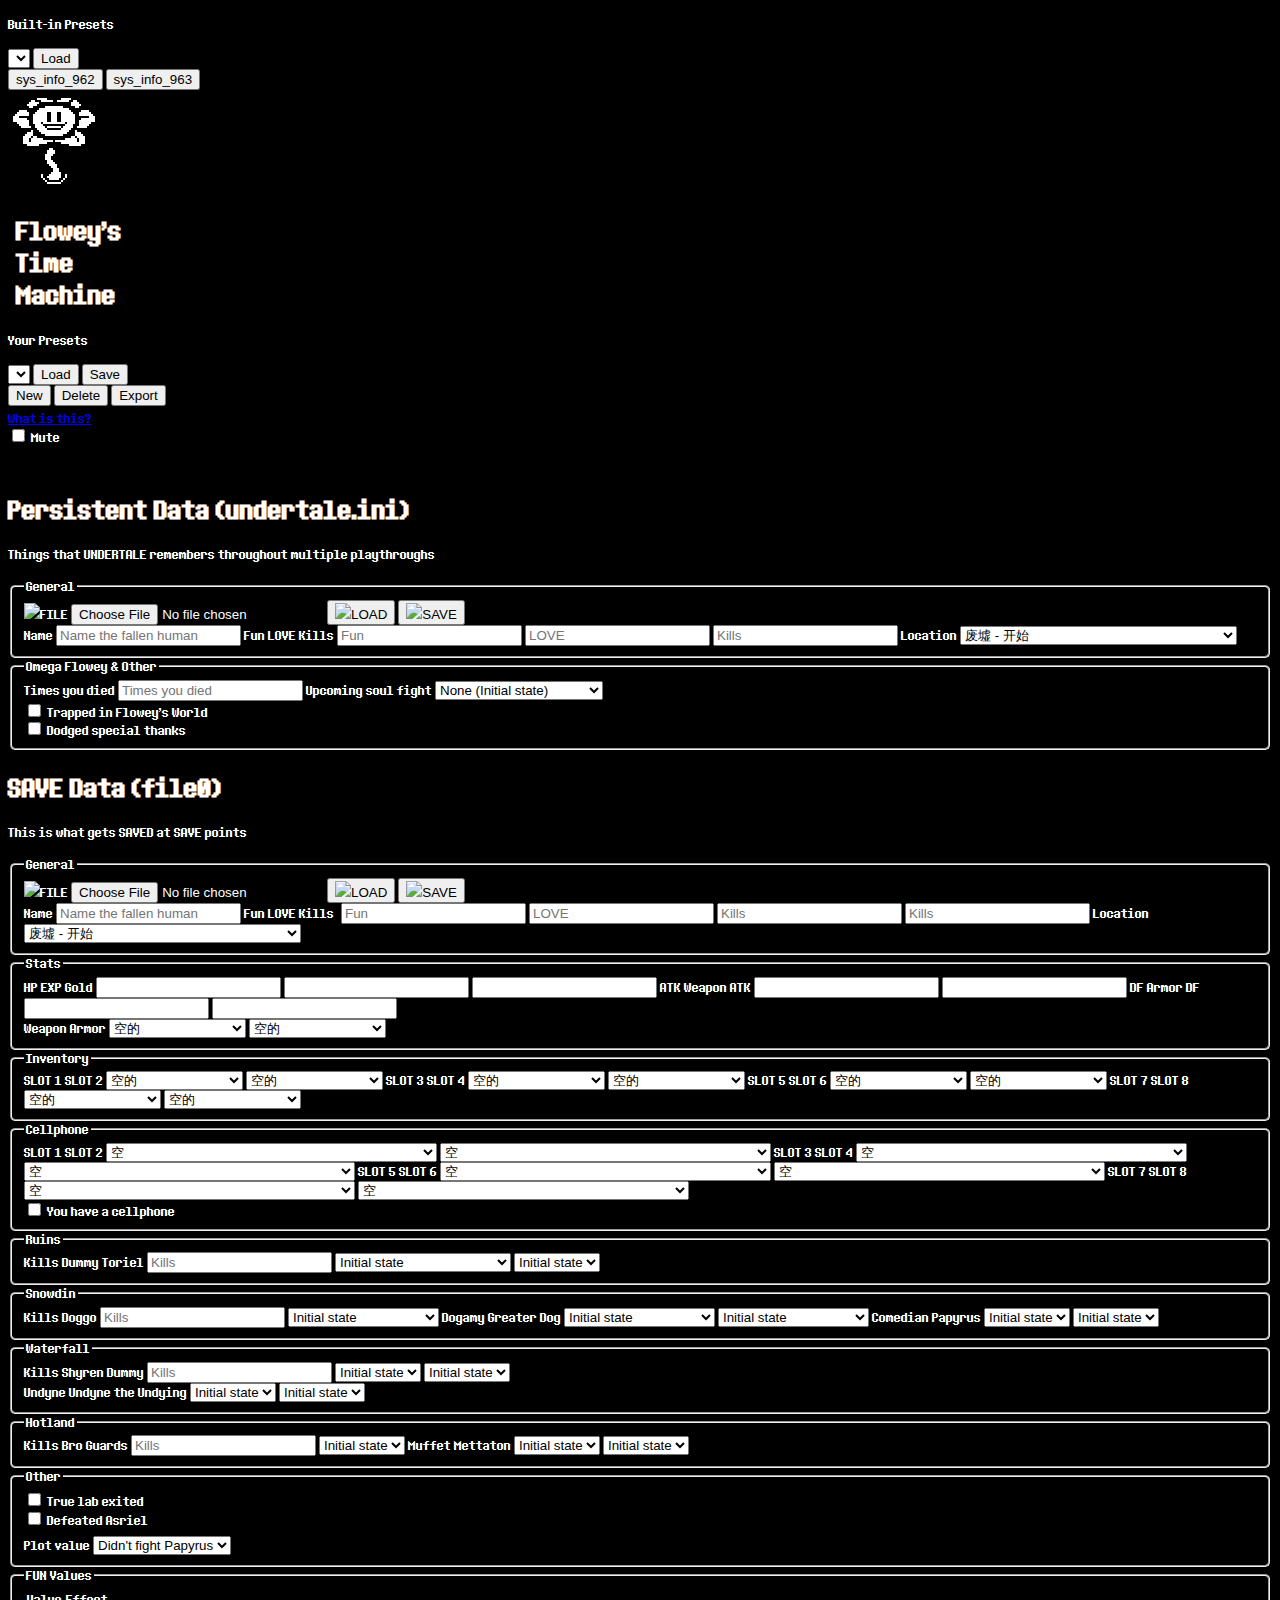
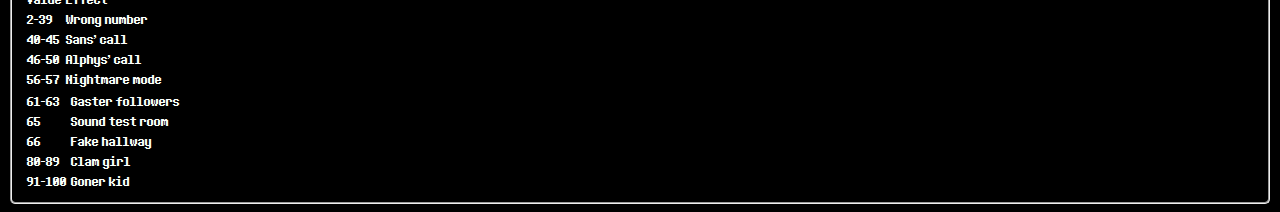
==== commit 507f3c25: "Fix Undyne states better" ====
--- a/index.html
+++ b/index.html
@@ -1,367 +1,484 @@
 <!DOCTYPE html>
 <html lang="en">
-
-<head>
-	<meta charset="UTF-8">
-	<meta name="viewport" content="width=device-width, initial-scale=1.0">
-	<title>Flowey's Time Machine</title>
-	<script src="lib/FileSaver.min.js"></script><script src="presets/presets.js"></script>
-	<script src="presets/ruins-start.js"></script>
-	<script src="presets/sans-battle.js"></script>
-	<script src="presets/Undyne%20The%20Undying.js"></script>
-	<script src="presets/Asgore%20(normal).js"></script>
-	<script src="presets/Asgore%20(true%20ending).js"></script>
-	<script src="presets/Omega%20Flowey.js"></script>
-	<script src="presets/True%20Pacifist%20Ending.js"></script>
-	<script src="main.js"></script>
-	<link rel="stylesheet" type="text/css" href="style.css" />
-</head>
-
-<body>
-  <div class="md:hidden w-full h-full flex items-center justify-center">
-    <h1 class="text-center w-5/6 my-10">This time machine is designed for desktop users. Please visit us when you are on desktop.</h1>
-  </div>
-
-	<div class="p-4 hidden md:block">
-		<div class="flex mb-4 h-full w-full justify-center items-center">
-			<img draggable="false" src="res/flowey_nice.png" id="floweyimg" />
-            <h1 class="text-4xl ml-4">Flowey's Time Machine</h1>
-        </div>
-
-        <div>
-          <h6><a href="/help.html" class="text-xl text-undertaleYellow hover:text-undertaleDarkerYellow">What is this?</a></h6>
-
-            <label> Built-in Presets </label><select class="bg-transparent p-1 px-1.5 border-2 border-white" id="builtinpresetselect"> </select>
-            <input class="cursor-pointer bg-transparent p-1 px-1.5 border-2 focus:outline-none border-white hover:border-fightBorder" type="button" id="builtinpresetload" value="Load" />
-            <!-- <label> Your presets </label><select class="bg-transparent p-1 px-1.5 border-2 border-white" id="userpresetselect"> </select>
-            <input class="cursor-pointer bg-transparent p-1 px-1.5 border-2 focus:outline-none border-white hover:border-fightBorder" type="button" id="userpresetload" value="Load" disabled />
-            <input class="cursor-pointer bg-transparent p-1 px-1.5 border-2 focus:outline-none border-white hover:border-fightBorder" type="button" id="userpresetsave" value="Save" disabled />
-            <input class="cursor-pointer bg-transparent p-1 px-1.5 border-2 focus:outline-none border-white hover:border-fightBorder" type="button" id="userpresetnew" value="New" />
-            <input class="cursor-pointer bg-transparent p-1 px-1.5 border-2 focus:outline-none border-white hover:border-fightBorder" type="button" id="userpresetdelete" value="Delete" disabled />
-            <input class="cursor-pointer bg-transparent p-1 px-1.5 border-2 focus:outline-none border-white hover:border-fightBorder" type="button" id="userpresetexport" value="Save and Export" disabled /> -->
-            <label> Mute </label><input type="checkbox" id="mute" />
-        </div>
-        <div class="mb-3">
-            <h1 class="text-2xl">Persistent Data (undertale.ini)</h1>
-            <p class="text-base">Things that Undertale remembers throughout multiple playthroughs.</p>
-        </div>
-        <div class="grid grid-cols-3 gap-3">
-            <div class="p-3 border-4 border-white">
-                <h1 class="text-xl mb-2">General</h1>
-                <div class="grid grid-cols-3 gap-x-1.5">
-                    <label title="Upload undertale.ini" for="ini-file" class="flex items-center space-x-1 cursor-pointer bg-transparent p-1 px-1.5 border-2 focus:outline-none border-white hover:border-fightBorder items-center justify-center mb-1">
-                        <img src="res/heart.svg"><span>FILE</span>
-                    </label>
-                    <input id="ini-file" type="file" 
-                    onchange="fileUpload(event)" style="display: none;">
-                    <button title="Load current file" id="ini-loadbutton" class="flex items-center space-x-1 cursor-pointer bg-transparent p-1 px-1.5 border-2 focus:outline-none border-white hover:border-fightBorder items-center justify-center mb-1" type="button" style=" border-radius: 0;" disabled>
-                        <img src="res/load.png"><span>LOAD</span>
-                    </button>
-                    <button title="Save file" id="ini-savebutton" style="padding-top: 0.24rem;"  class="flex items-center space-x-1 cursor-pointer bg-transparent p-1 px-1.5 border-2 focus:outline-none border-white hover:border-fightBorder items-center justify-center mb-1" type="button" style="border-radius: 0;">
-                        <img src="res/star.png" ><span>SAVE</span>
-                    </button>
-                </div>
-                <label class="mt-1.5 mb-px">Name</label>
-                <input title="Name the fallen human" id="ini-name" class="bg-transparent p-1 px-1.5 border-2 border-white rounded-none w-full mb-1 placeholder-gray-300" placeholder="Name the fallen human" type="text" autocomplete="off">
-                <div class="grid grid-cols-2 gap-x-1.5">
-                    <label class="mb-px">LOVE</label>
-                    <label class="mb-px">Kills</label>
-                    <input title="LOVE value" id="ini-love" class="bg-transparent p-1 px-1.5 border-2 border-white rounded-none mb-1 placeholder-gray-300 inline" placeholder="LOVE" type="number" autocomplete="off">
-                    <input title="Kills" id="ini-kills" class="bg-transparent p-1 px-1.5 border-2 border-white rounded-none mb-1 placeholder-gray-300 inline" placeholder="Kills" type="number" autocomplete="off">
-                </div>
-                <label class="mb-px">Location</label>
-                <select title="Select a location" id="ini-location" class="bg-transparent p-1 px-1.5 border-2 border-white w-full">
-                    <option disabled selected>Location</option>
-                </select>
-            </div>
-            <div class="p-3 border-4 border-white">
-                <h1 class="text-xl mb-2">Omega Flowey</h1>
-                <div class="my-2">
-                    <input id="ini-omega-flowey-trapped" type="checkbox">
-                    <label title="Trapped in Flowey's World" class="inline-block text-center">Trapped in Flowey's World</label>
-                </div>
-                <label class="mt-1.5 mb-px">Times you died</label>
-                <input title="Times you died" id="ini-omega-flowey-deaths" class="bg-transparent p-1 px-1.5 border-2 border-white rounded-none mb-2 placeholder-gray-300 w-full" placeholder="Times you died" type="number" autocomplete="off">
-                <label class="mt-1.5 mb-px">Upcoming soul fight</label>
-                <select title="Upcoming soul fight" id="ini-omega-flowey-soul" class="bg-transparent p-1 px-1.5 border-2 border-white w-full">
-                    <option disabled selected>Upcoming soul fight</option>
-                </select>
-            </div>
-            <div class="p-3 border-4 border-white">
-                <h1 class="text-xl mb-2">Other</h1>
-                <div class="grid grid-cols-2 gap-x-1.5">
-                    <button title="(system_info_962) When this file is present, the world is in the 'deleted' state that is triggered when you complete a genocide run." id="savesi2" class="flex items-center space-x-1 cursor-pointer bg-transparent p-1 px-1.5 border-2 focus:outline-none border-white hover:border-fightBorder items-center justify-center" type="button" style=" border-radius: 0;" disabled>
-                        <img src="res/load.png">
-                        <span>sys_info_962</span>
-                    </button>
-                    <button title="(system_info_963) When this file is present, you have 'sold' your soul to get the world back after a genocide run." id="savesi3" class="flex items-center space-x-1 cursor-pointer bg-transparent p-1 px-1.5 border-2 focus:outline-none border-white hover:border-fightBorder items-center justify-center" type="button" style=" border-radius: 0;" disabled>
-                        <img src="res/load.png">
-                        <span>sys_info_963</span>
-                    </button>
-                </div>
-                <div class="mt-2">
-                    <input id="ini-dodged-all-special-thanks" type="checkbox">
-                    <label title="Dodged all of the special thanks" class="inline-block text-center">Dodged all of the special thanks</label>
-                </div>
-            </div>
-        </div>
-        <div class="my-3">
-            <h1 class="text-2xl">SAVE Data (file0)</h1>
-            <p class="text-base">This is what gets SAVED at SAVE points.</p>
-        </div>
-        <div class="grid grid-cols-3 gap-3">
-            <div class="p-3 border-4 border-white">
-                <h1 class="text-xl mb-2">General</h1>
-                <div class="grid grid-cols-3 gap-x-1.5">
-                    <label title="Upload file0" for="sav-file" class="flex items-center space-x-1 cursor-pointer bg-transparent p-1 px-1.5 border-2 focus:outline-none border-white hover:border-fightBorder items-center justify-center mb-1">
-                        <img src="res/heart.svg"><span>FILE</span>
-                    </label>
-                    <input id="sav-file" type="file" onchange="fileUpload(event)" style="display: none;">
-                    <button title="Load current file" id="sav-loadbutton" class="flex items-center space-x-1 cursor-pointer bg-transparent p-1 px-1.5 border-2 focus:outline-none border-white hover:border-fightBorder items-center justify-center mb-1" type="button" style=" border-radius: 0;" disabled>
-                        <img src="res/load.png"><span>LOAD</span>
-                    </button>
-                    <button title="Save file" id="sav-savebutton" style="padding-top: 0.24rem;"  class="flex items-center space-x-1 cursor-pointer bg-transparent p-1 px-1.5 border-2 focus:outline-none border-white hover:border-fightBorder items-center justify-center mb-1" type="button" style="border-radius: 0;">
-                        <img src="res/star.png"><span>SAVE</span>
-                    </button>
-                </div>
-                <label class="mt-1.5 mb-px">Name</label>
-                <input title="Name the fallen human" id="sav-name" class="bg-transparent p-1 px-1.5 border-2 border-white rounded-none w-full mb-1 placeholder-gray-300" placeholder="Name the fallen human" type="text" autocomplete="off">
-                <div class="grid grid-cols-3 gap-x-1.5">
-                    <label class="mb-px">Fun</label>
-                    <label class="mb-px">LOVE</label>
-                    <label class="mb-px">Kills</label>
-                    <input title="Fun value" id="sav-fun" class="bg-transparent p-1 px-1.5 border-2 border-white rounded-none mb-2 placeholder-gray-300 inline" placeholder="Fun" type="number" autocomplete="off">
-                    <input title="LOVE value" id="sav-love" class="bg-transparent p-1 px-1.5 border-2 border-white rounded-none mb-2 placeholder-gray-300 inline" placeholder="LOVE" type="number" autocomplete="off">
-                    <input title="Kills" id="sav-unkkills" class="bg-transparent p-1 px-1.5 border-2 border-white rounded-none mb-2 placeholder-gray-300 inline" placeholder="Kills" type="number" autocomplete="off">
-                </div>
-                <label class="mb-px">Location</label>
-                <select title="Select a location" id="sav-location" class="bg-transparent p-1 px-1.5 border-2 border-white w-full">
-                    <option disabled selected>Location</option>
-                </select>
-            </div>
-            <div class="p-3 border-4 border-white">
-                <h1 class="text-xl mb-2">Stats</h1>
-                <div class="grid grid-cols-3 gap-x-1.5">
-                    <label class="-mt-px mb-px">HP</label>
-                    <label class="-mt-px mb-px">EXP</label>
-                    <label class="-mt-px mb-px">Gold</label>
-                    <input title="HP (Health Points)" id="sav-hp" class="bg-transparent p-1 px-1.5 border-2 border-white rounded-none mb-1 placeholder-gray-300 inline" placeholder="HP" type="number" autocomplete="off">
-                    <input title="EXP (Execution Points)" id="sav-exp" class="bg-transparent p-1 px-1.5 border-2 border-white rounded-none mb-1 placeholder-gray-300 inline" placeholder="EXP" type="number" autocomplete="off">
-                    <input title="Gold" id="sav-gold" class="bg-transparent p-1 px-1.5 border-2 border-white rounded-none mb-1 placeholder-gray-300 inline" placeholder="GOLD" type="number" autocomplete="off">
-                    <label class="mb-px">ATK</label>
-                    <label class="mb-px col-span-2">Weapon ATK</label>
-                    <input title="ATK (Attack)" id="sav-at" class="bg-transparent p-1 px-1.5 border-2 border-white rounded-none mb-1 placeholder-gray-300 inline h-9" placeholder="ATK" type="number" autocomplete="off">
-                    <input title="Weapon ATK (Weapon Attack)" id="sav-weaponat" class="col-span-2 bg-transparent p-1 px-1.5 border-2 border-white rounded-none mb-1 placeholder-gray-300 inline" placeholder="Weapon ATK" type="number" autocomplete="off">
-                    <label class="mb-px">DF</label>
-                    <label class="mb-px col-span-2">Armor DF</label>
-                    <input title="DF (Defence)" id="sav-df" class="bg-transparent p-1 px-1.5 border-2 border-white rounded-none mb-1 placeholder-gray-300 inline" placeholder="DF" type="number" autocomplete="off">
-                    <input title="Armor DF (Armor Defence)" id="sav-armordf" class="col-span-2 bg-transparent p-1 px-1.5 border-2 border-white rounded-none mb-1 placeholder-gray-300 inline" placeholder="Armor DF" type="number" autocomplete="off">
-                </div>
-                <div class="grid grid-cols-2 gap-x-1.5">
-                    <label class="mb-px">Weapon</label>
-                    <label class="mb-px">Armor</label>
-                    <select title="Weapon" id="sav-weapon" class="bg-transparent p-1 px-1.5 border-2 border-white w-auto">
-                        <option disabled selected>Weapon</option>
-                    </select>
-                    <select title="Armor" id="sav-armor" class="bg-transparent p-1 px-1.5 border-2 border-white w-auto">
-                        <option disabled selected>Armor</option>
-                    </select>
-                </div>
-            </div>
-            <div class="p-3 border-4 border-white">
-                <h1 class="text-xl mb-2">Inventory</h1>
-                <div class="grid grid-cols-2 gap-x-1.5">
-                    <label class="-mt-px">SLOT 1</label>
-                    <label class="-mt-px">SLOT 2</label>
-                    <select title="SLOT 1" id="sav-invslot1" class="bg-transparent p-1 px-1.5 border-2 mb-1 border-white w-auto">
-                        <option disabled selected>SLOT 1</option>
-                    </select>
-                    <select title="SLOT 2" id="sav-invslot2" class="bg-transparent p-1 px-1.5 border-2 mb-1 border-white w-auto">
-                        <option disabled selected>SLOT 2</option>
-                    </select>
-                    <label class="mb-px">SLOT 3</label>
-                    <label class="mb-px">SLOT 4</label>
-                    <select title="SLOT 3" id="sav-invslot3" class="bg-transparent p-1 px-1.5 border-2 mb-1 border-white w-auto">
-                        <option disabled selected>SLOT 3</option>
-                    </select>
-                    <select title="SLOT 4" id="sav-invslot4" class="bg-transparent p-1 px-1.5 border-2 mb-1 border-white w-auto">
-                        <option disabled selected>SLOT 4</option>
-                    </select>
-                    <label class="mb-px">SLOT 5</label>
-                    <label class="mb-px">SLOT 6</label>
-                    <select title="SLOT 5" id="sav-invslot5" class="bg-transparent p-1 px-1.5 border-2 mb-1 border-white w-auto">
-                        <option disabled selected>SLOT 5</option>
-                    </select>
-                    <select title="SLOT 6" id="sav-invslot6" class="bg-transparent p-1 px-1.5 border-2 mn-1 border-white w-auto h-9">
-                        <option disabled selected>SLOT 6</option>
-                    </select>
-                    <label class="mb-px">SLOT 7</label>
-                    <label class="mb-px">SLOT 8</label>
-                    <select title="SLOT 7" id="sav-invslot7" class="bg-transparent p-1 px-1.5 border-2 border-white w-auto">
-                        <option disabled selected>SLOT 7</option>
-                    </select>
-                    <select title="SLOT 8" id="sav-invslot8" class="bg-transparent p-1 px-1.5 border-2 border-white w-auto">
-                        <option disabled selected>SLOT 8</option>
-                    </select>
-                </div>
-            </div>
-            <div class="p-3 border-4 border-white">
-                <h1 class="text-xl mb-2">Cellphone</h1>
-                <div class="grid grid-cols-2 gap-x-1.5">
-                    <label class="-mt-px">SLOT 1</label>
-                    <label class="-mt-px">SLOT 2</label>
-                    <select title="SLOT 1" id="sav-cellslot1" class="bg-transparent p-1 px-1.5 border-2 border-white w-auto mb-1">
-                        <option disabled selected>SLOT 1</option>
-                    </select>
-                    <select title="SLOT 2" id="sav-cellslot2" class="bg-transparent p-1 px-1.5 border-2 border-white w-auto mb-1">
-                        <option disabled selected>SLOT 2</option>
-                    </select>
-                    <label class="-mt-px">SLOT 3</label>
-                    <label class="-mt-px">SLOT 4</label>
-                    <select title="SLOT 3" id="sav-cellslot3" class="bg-transparent p-1 px-1.5 border-2 border-white w-auto mb-1">
-                        <option disabled selected>SLOT 3</option>
-                    </select>
-                    <select title="SLOT 4" id="sav-cellslot4" class="bg-transparent p-1 px-1.5 border-2 border-white w-auto mb-1">
-                        <option disabled selected>SLOT 4</option>
-                    </select>
-                    <label class="-mt-px">SLOT 5</label>
-                    <label class="-mt-px">SLOT 6</label>
-                    <select title="SLOT 5" id="sav-cellslot5" class="bg-transparent p-1 px-1.5 border-2 border-white w-auto mb-1">
-                        <option disabled selected>SLOT 5</option>
-                    </select>
-                    <select title="SLOT 6" id="sav-cellslot6" class="bg-transparent p-1 px-1.5 border-2 border-white w-auto mb-1">
-                        <option disabled selected>SLOT 6</option>
-                    </select>
-                    <label class="-mt-px">SLOT 7</label>
-                    <label class="-mt-px">SLOT 8</label>
-                    <select title="SLOT 7" id="sav-cellslot7" class="bg-transparent p-1 px-1.5 border-2 border-white w-auto">
-                        <option disabled selected>SLOT 7</option>
-                    </select>
-                    <select title="SLOT 8" id="sav-cellslot8" class="bg-transparent p-1 px-1.5 border-2 border-white w-auto">
-                        <option disabled selected>SLOT 8</option>
-                    </select>
-                </div>
-                <div class="mt-2">
-                    <input id="sav-havecell" type="checkbox">
-                    <label title="You have a cellphone" class="inline-block text-center">You have a cellphone</label>
-                </div>
-            </div>
-            <div class="p-3 border-4 border-white">
-                <h1 class="text-xl mb-2">Ruins</h1>
-                <div class="grid grid-cols-3 gap-x-1.5">
-                    <label class="-mt-px">Kills</label>
-                    <label class="-mt-px">Dummy state</label>
-                    <label class="-mt-px">Toriel state</label>
-                    <input title="Kills" id="sav-ruinskills" class="bg-transparent p-1 px-1.5 border-2 border-white rounded-none mb-2 placeholder-gray-300 inline" placeholder="Kills" type="number" autocomplete="off">
-                    <select title="Dummy state" id="sav-trainingdummystate" class="bg-transparent p-1 px-1.5 border-2 border-white w-auto h-9">
-                        <option disabled selected>Dummy state</option>
-                    </select>
-                    <select title="Toriel state" id="sav-torielstate" class="bg-transparent p-1 px-1.5 border-2 border-white w-auto h-9">
-                        <option disabled selected>Toriel state</option>
-                    </select>
-                </div>
-                <h1 class="text-xl mb-2">Snowdin</h1>
-                <div class="grid grid-cols-2 gap-x-1.5">
-                    <label class="-mt-px">Kills</label>
-                    <label class="-mt-px">Doggo</label>
-                    <input title="Kills" id="sav-snowdinkills" class="bg-transparent p-1 px-1.5 border-2 border-white rounded-none mb-1 placeholder-gray-300 inline" placeholder="Kills" type="number" autocomplete="off">
-                    <select title="Doggo state" id="sav-doggostate" class="bg-transparent p-1 px-1.5 border-2 border-white w-auto h-9 mb-1">
-                        <option disabled selected>Doggo state</option>
-                    </select>
-                    <label class="-mt-px">Dogamy</label>
-                    <label class="-mt-px">Greater Dog</label>
-                    <select title="Dogamy & Dogaressa state" id="sav-dogamydogaressastate" class="bg-transparent p-1 px-1.5 border-2 border-white w-auto h-9 ">
-                        <option disabled selected>Dogamy & Dogaressa state</option>
-                    </select>
-                    <select title="Greater Dog state" id="sav-greaterdogstate" class="bg-transparent p-1 px-1.5 border-2 border-white w-auto h-9 ">
-                        <option disabled selected>Greater Dog state</option>
-                    </select>
-                    <label class="mt-px">Comedian</label>
-                    <label class="mt-px">Papyrus</label>
-                    <select title="Comedian state" id="sav-comedianstate" class="bg-transparent p-1 px-1.5 border-2 border-white w-auto h-9">
-                        <option disabled selected>Comedian state</option>
-                    </select>
-                    <select title="Papyrus state" id="sav-papyrusstate" class="bg-transparent p-1 px-1.5 border-2 border-white w-auto h-9">
-                        <option disabled selected>Papyrus state</option>
-                    </select>
-                </div>
-            </div>
-            <div class="p-3 border-4 border-white">
-                <h1 class="text-xl mb-2">Waterfall</h1>
-                <div class="grid grid-cols-3 gap-x-1.5">
-                    <label class="-mt-px">Kills</label>
-                    <label class="-mt-px">Shyren</label>
-                    <label class="-mt-px">Mad Dummy</label>
-                    <input title="Kills" id="sav-waterfallkills" class="bg-transparent p-1 px-1.5 border-2 border-white rounded-none mb-2 placeholder-gray-300 inline" placeholder="Kills" type="number" autocomplete="off">
-                    <select title="Shyren state" id="sav-shyrenstate" class="bg-transparent p-1 px-1.5 border-2 border-white w-auto h-9">
-                        <option disabled selected>Shyren state</option>
-                    </select>
-                    <select title="Mad Dummy state" id="sav-maddummystate" class="bg-transparent p-1 px-1.5 border-2 border-white w-auto h-9">
-                        <option disabled selected>Mad Dummy state</option>
-                    </select>
-                </div>
-                <div class="grid grid-cols-2 gap-x-1.5">
-                    <label class="-mt-1">Undyne 1</label>
-                    <label class="-mt-1">Undyne 2</label>
-                    <select title="Undyne state 1" id="sav-undynestate1" class="bg-transparent p-1 px-1.5 border-2 border-white w-auto h-9">
-                        <option disabled selected>Undyne state 1</option>
-                    </select>
-                    <select title="Undyne state 2" id="sav-undynestate2" class="bg-transparent p-1 px-1.5 border-2 border-white w-auto h-9">
-                        <option disabled selected>Undyne state 2</option>
-                    </select>
-                </div>
-                <h1 class="text-xl my-2">Hotland</h1>
-                <div class="grid grid-cols-2 gap-x-1.5">
-                    <label class="-mt-px">Kills</label>
-                    <label class="-mt-px">Bro Guards</label>
-                    <input title="Kills" id="sav-hotlandkills" class="bg-transparent p-1 px-1.5 border-2 border-white rounded-none mb-1 placeholder-gray-300 inline" placeholder="Kills" type="number" autocomplete="off">
-                    <select title="Bro Guards state" id="sav-broguardsstate" class="bg-transparent p-1 px-1.5 border-2 border-white w-auto h-9">
-                        <option disabled selected>Bro Guards state</option>
-                    </select>
-                    <label class="-mt-px">Muffet</label>
-                    <label class="-mt-px">Mettaton</label>
-                    <select title="Muffet state" id="sav-muffetstate" class="bg-transparent p-1 px-1.5 border-2 border-white w-auto h-9">
-                        <option disabled selected>Muffet state</option>
-                    </select>
-                    <select title="Mettaton statae" id="sav-mettatonstate" class="bg-transparent p-1 px-1.5 border-2 border-white w-auto h-9">
-                        <option disabled selected>Mettaton state</option>
-                    </select>
-                </div>
-            </div>
-            <div class="p-3 border-4 border-white">
-                <h1 class="text-xl mb-2">Other</h1>
-                <div class="mt-2">
-                    <input id="sav-exitedtruelab" type="checkbox" name="exitedtruelab">
-                    <label title="True lab exited (can get true ending)" class="inline-block text-center">True lab exited</label>
-                </div>
-                <div class="mt-2 mb-1">  
-                    <input id="sav-defeatedasriel" type="checkbox">
-                    <label title="Defeated Asriel (true pacifist finished)" class="inline-block text-center" for="defeated-asriel">Defeated Asriel</label>
-                </div>
-                <label>Plot value</label>
-                <select title="Plot value" id="sav-plotvalue" class="bg-transparent p-1 px-1.5 w-full border-2 border-white w-auto h-9">
-                    <option disabled selected>Plot value</option>
-                </select>
-            </div>
-        </div>
+  <head>
+    <meta charset="UTF-8" />
+    <meta name="viewport" content="width=device-width, initial-scale=1.0" />
+    <title>Flowey's Time Machine</title>
+    <script src="lib/FileSaver.min.js"></script>
+    <script src="presets/presets.js"></script>
+    <script src="presets/ruins-start.js"></script>
+    <script src="presets/sans-battle.js"></script>
+    <script src="presets/undyne-the-undying.js"></script>
+    <script src="presets/asgore-normal.js"></script>
+    <script src="presets/asgore-true.js"></script>
+    <script src="presets/omega-flowey.js"></script>
+    <script src="presets/true-pacifist.js"></script>
+    <script src="main.js"></script>
+    <link rel="stylesheet" type="text/css" href="style.css" />
+  </head>
+
+  <body>
+    <nav class="grid-cols-7">
+      <div class="col-span-2">
+        <p>Built-in Presets</p>
+        <div class="grid-cols-4 mt-1.5">
+          <select id="builtinpresetselect" class="col-span-3"></select>
+          <button id="builtinpresetload">Load</button>
+        </div>
+
+        <div class="grid-cols-2 mt-1.5">
+          <button
+            title="When this file is present, the world is in the 'deleted' state that is triggered when you complete a genocide run."
+            id="savesi2"
+          >
+            <span>sys_info_962</span>
+          </button>
+          <button
+            title="When this file is present, you have 'sold' your soul to get the world back after a genocide run."
+            id="savesi3"
+          >
+            <span>sys_info_963</span>
+          </button>
+        </div>
+      </div>
+
+      <header class="col-span-3">
+        <img src="res/flowey_nice.png" draggable="false" id="floweyimg" alt="floweyimg">
+        <h1 style="margin-left: 0.5rem">Flowey's<br>Time<br>Machine</h1>
+      </header>
+
+      <div class="col-span-2">
+        <p>Your Presets</p>
+        <div class="grid-cols-4 mt-1.5">
+          <select id="userpresetselect" class="col-span-2"></select>
+          <button class="disabled" id="userpresetload">Load</button>
+          <button class="disabled" id="userpresetsave">Save</button>
+
+          <div class="grid-cols-3 col-span-4">
+            <button id="userpresetnew">New</button>
+            <button class="disabled" id="userpresetdelete">Delete</button>
+            <button class="disabled" id="userpresetexport">Export</button>
+          </div>
+        </div>
+      </div>
+    </nav>
+
+    <div class="flex" style="margin-top: 0.25rem; gap: 0.5rem; justify-content: space-between;">
+      <a href="help.html">What is this?</a>
+      <div class="checkbox">
+        <input id="mute" type="checkbox" />
+        <label>Mute</label>
+      </div>
     </div>
-    <footer class="fixed md:static bottom-0 text-center w-full p-2 mt-2" style="background: #383838; text-shadow: 0 2px #000">
-        This time machine is a modified version of <a href="https://github.com/crumblingstatue" class="text-undertaleYellow hover:text-undertaleDarkerYellow" target="_blank">crumblingstatue</a>'s one. You can check their code by <a href="https://github.com/crumblingstatue/FloweysTimeMachine" class="text-undertaleYellow hover:text-undertaleDarkerYellow" target="_blank">clicking here</a>.
-    </footer>
-    
-    <script>
-      document.getElementById('floweyimg').addEventListener('mouseover', function() {
-        document.getElementById('floweyimg').src = "res/flowey_wink.png"
-      })
-      
-      document.getElementById('floweyimg').addEventListener('mouseout', function() {
-        document.getElementById('floweyimg').src = "res/flowey_nice.png"
-      })
-
-      function fileUpload(event) {
-        document.querySelector(`label[for="${event.target.id}"]`).style = "border-color: #f66f01"
-      }
-      
-    </script> 
-</body>
+
+    <div style="margin-top: 3rem;">
+      <div>
+        <h1>Persistent Data (undertale.ini)</h1>
+        <p>Things that UNDERTALE remembers throughout multiple playthroughs</p>
+      </div>
+
+      <section>
+        <fieldset>
+          <legend>General</legend>
+          <div class="grid-cols-3">
+            <label for="ini-file">
+              <img src="res/heart.svg" /><span>FILE</span>
+            </label>
+            <input id="ini-file" type="file" />
+            <button id="ini-loadbutton" class="disabled">
+              <img src="res/load.png" /><span>LOAD</span>
+            </button>
+            <button id="ini-savebutton">
+              <img src="res/star.png" /><span>SAVE</span>
+            </button>
+          </div>
+
+          <div class="grid-cols-3">
+            <label class="mt-1.5">Name</label>
+            <input
+              id="ini-name"
+              class="col-span-3"
+              placeholder="Name the fallen human"
+              type="text"
+              autocomplete="off"
+            />
+            <label>Fun</label>
+            <label>LOVE</label>
+            <label>Kills</label>
+            <input
+              id="ini-fun"
+              placeholder="Fun"
+              type="number"
+              autocomplete="off"
+            />
+            <input
+              id="ini-love"
+              placeholder="LOVE"
+              type="number"
+              autocomplete="off"
+            />
+            <input
+              id="ini-kills"
+              placeholder="Kills"
+              type="number"
+              autocomplete="off"
+            />
+            <label>Location</label>
+            <select
+              class="col-span-3"
+              id="ini-location"
+              class="w-full"
+            ></select>
+          </div>
+        </fieldset>
+
+        <div class="flex">
+          <fieldset class="w-full">
+            <legend>Omega Flowey & Other</legend>
+            <div class="grid">
+              <label>Times you died</label>
+              <input
+                id="ini-omega-flowey-deaths"
+                placeholder="Times you died"
+                type="number"
+                autocomplete="off"
+              />
+              <label>Upcoming soul fight</label>
+              <select
+                title="Upcoming soul fight"
+                id="ini-omega-flowey-soul"
+                class="w-full"
+              ></select>
+              <div class="checkbox">
+                <input id="ini-omega-flowey-trapped" type="checkbox" />
+                <label title="Trapped in Flowey's World"
+                  >Trapped in Flowey's World</label
+                >
+              </div>
+              <div class="checkbox" style="margin-top: -1px">
+                <input id="ini-dodged-all-special-thanks" type="checkbox" />
+                <label>Dodged special thanks</label>
+              </div>
+            </div>
+          </fieldset>
+        </div>
+      </section>
+
+      <div class="mt-6">
+        <h1>SAVE Data (file0)</h1>
+        <p>This is what gets SAVED at SAVE points</p>
+      </div>
+
+      <section>
+        <fieldset>
+          <legend>General</legend>
+          <div class="grid-cols-3">
+            <label for="sav-file">
+              <img src="res/heart.svg" /><span>FILE</span>
+            </label>
+            <input id="sav-file" type="file" />
+            <button id="sav-loadbutton" class="disabled">
+              <img src="res/load.png" /><span>LOAD</span>
+            </button>
+            <button id="sav-savebutton">
+              <img src="res/star.png" /><span>SAVE</span>
+            </button>
+          </div>
+
+          <div class="grid-cols-4">
+            <label class="mt-1.5">Name</label>
+            <input
+              id="sav-name"
+              class="col-span-4"
+              placeholder="Name the fallen human"
+              type="text"
+              autocomplete="off"
+            />
+            <label>Fun</label>
+            <label>LOVE</label>
+            <label>Kills</label>
+            <label>&nbsp;</label>
+            <input
+              id="sav-fun"
+              placeholder="Fun"
+              type="number"
+              autocomplete="off"
+            />
+            <input
+              id="sav-love"
+              placeholder="LOVE"
+              type="number"
+              autocomplete="off"
+            />
+            <input
+              id="sav-kills"
+              placeholder="Kills"
+              type="number"
+              autocomplete="off"
+            />
+            <input
+              id="sav-unkkills"
+              placeholder="Kills"
+              type="number"
+              autocomplete="off"
+            />
+            <label>Location</label>
+            <select
+              class="col-span-4"
+              id="sav-location"
+              class="w-full"
+            ></select>
+          </div>
+        </fieldset>
+
+        <fieldset>
+          <legend>Stats</legend>
+          <div class="grid-cols-3">
+            <label>HP</label>
+            <label>EXP</label>
+            <label>Gold</label>
+            <input id="sav-hp" type="number" autocomplete="off" />
+            <input id="sav-exp" type="number" autocomplete="off" />
+            <input id="sav-gold" type="number" autocomplete="off" />
+            <label>ATK</label>
+            <label class="col-span-2">Weapon ATK</label>
+            <input id="sav-at" type="number" autocomplete="off" />
+            <input
+              id="sav-weaponat"
+              class="col-span-2"
+              type="number"
+              autocomplete="off"
+            />
+            <label>DF</label>
+            <label class="col-span-2">Armor DF</label>
+            <input id="sav-df" type="number" autocomplete="off" />
+            <input
+              id="sav-armordf"
+              class="col-span-2"
+              type="number"
+              autocomplete="off"
+            />
+          </div>
+          <div class="grid-cols-2 mt-1.5">
+            <label>Weapon</label>
+            <label>Armor</label>
+            <select id="sav-weapon"></select>
+            <select id="sav-armor"></select>
+          </div>
+        </fieldset>
+
+        <fieldset>
+          <legend>Inventory</legend>
+          <div class="grid-cols-2">
+            <label>SLOT 1</label>
+            <label>SLOT 2</label>
+            <select id="sav-invslot1"></select>
+            <select id="sav-invslot2"></select>
+            <label>SLOT 3</label>
+            <label>SLOT 4</label>
+            <select id="sav-invslot3"></select>
+            <select id="sav-invslot4"></select>
+            <label>SLOT 5</label>
+            <label>SLOT 6</label>
+            <select id="sav-invslot5"></select>
+            <select id="sav-invslot6"></select>
+            <label>SLOT 7</label>
+            <label>SLOT 8</label>
+            <select id="sav-invslot7"></select>
+            <select id="sav-invslot8"></select>
+          </div>
+        </fieldset>
+
+        <fieldset>
+          <legend>Cellphone</legend>
+          <div class="grid-cols-2">
+            <label>SLOT 1</label>
+            <label>SLOT 2</label>
+            <select id="sav-cellslot1"></select>
+            <select id="sav-cellslot2"></select>
+            <label>SLOT 3</label>
+            <label>SLOT 4</label>
+            <select id="sav-cellslot3"></select>
+            <select id="sav-cellslot4"></select>
+            <label>SLOT 5</label>
+            <label>SLOT 6</label>
+            <select id="sav-cellslot5"></select>
+            <select id="sav-cellslot6"></select>
+            <label>SLOT 7</label>
+            <label>SLOT 8</label>
+            <select id="sav-cellslot7"></select>
+            <select id="sav-cellslot8"></select>
+            <div class="col-span-2 checkbox">
+              <input id="sav-havecell" type="checkbox" name="exitedtruelab" />
+              <label>You have a cellphone</label>
+            </div>
+          </div>
+        </fieldset>
+
+        <div class="flex">
+          <fieldset>
+            <legend>Ruins</legend>
+            <div class="grid-cols-3">
+              <label>Kills</label>
+              <label>Dummy</label>
+              <label>Toriel</label>
+              <input
+                id="sav-ruinskills"
+                placeholder="Kills"
+                type="number"
+                autocomplete="off"
+              />
+              <select id="sav-trainingdummystate"></select>
+              <select id="sav-torielstate"></select>
+            </div>
+          </fieldset>
+
+          <fieldset>
+            <legend>Snowdin</legend>
+            <div class="grid-cols-2">
+              <label>Kills</label>
+              <label>Doggo</label>
+              <input
+                id="sav-snowdinkills"
+                placeholder="Kills"
+                type="number"
+                autocomplete="off"
+              />
+              <select title="Doggo state" id="sav-doggostate"></select>
+              <label>Dogamy</label>
+              <label>Greater Dog</label>
+              <select id="sav-dogamydogaressastate"></select>
+              <select id="sav-greaterdogstate"></select>
+              <label>Comedian</label>
+              <label>Papyrus</label>
+              <select title="Comedian state" id="sav-comedianstate"></select>
+              <select title="Papyrus state" id="sav-papyrusstate"></select>
+            </div>
+          </fieldset>
+        </div>
+
+        <div class="flex">
+          <fieldset>
+            <legend>Waterfall</legend>
+            <div class="grid-cols-3">
+              <label>Kills</label>
+              <label>Shyren</label>
+              <label>Dummy</label>
+              <input
+                id="sav-waterfallkills"
+                placeholder="Kills"
+                type="number"
+                autocomplete="off"
+              />
+              <select id="sav-shyrenstate"></select>
+              <select id="sav-maddummystate"></select>
+            </div>
+            <div class="grid-cols-3 mt-1.5">
+              <label>Undyne</label>
+              <label class="col-span-2">Undyne the Undying</label>
+              <select id="sav-undynestate2"></select>
+              <select id="sav-undynestate1" class="col-span-2"></select>
+            </div>
+          </fieldset>
+
+          <fieldset>
+            <legend>Hotland</legend>
+            <div class="grid-cols-2">
+              <label>Kills</label>
+              <label>Bro Guards</label>
+              <input
+                id="sav-hotlandkills"
+                placeholder="Kills"
+                type="number"
+                autocomplete="off"
+              />
+              <select title="Bro Guards state" id="sav-broguardsstate"></select>
+              <label>Muffet</label>
+              <label>Mettaton</label>
+              <select title="Muffet state" id="sav-muffetstate"></select>
+              <select title="Mettaton statae" id="sav-mettatonstate"></select>
+            </div>
+          </fieldset>
+        </div>
+
+        <fieldset>
+          <legend>Other</legend>
+          <div class="checkbox">
+            <input
+              id="sav-exitedtruelab"
+              type="checkbox"
+              name="exitedtruelab"
+            />
+            <label title="True lab exited (can get true ending)"
+              >True lab exited</label
+            >
+          </div>
+          <div class="checkbox" style="margin-bottom: 0.5rem">
+            <input id="sav-defeatedasriel" type="checkbox" />
+            <label
+              title="Defeated Asriel (true pacifist finished)"
+              for="defeated-asriel"
+              >Defeated Asriel</label
+            >
+          </div>
+          <label>Plot value</label>
+          <select
+            title="Plot value"
+            id="sav-plotvalue"
+            class="w-full mt-1.5"
+          ></select>
+        </fieldset>
+
+        <fieldset class="col-span-2">
+          <legend>FUN Values</legend>
+          <div class="grid-cols-2">
+            <table>
+              <tr>
+                <td>Value</th>
+                <td>Effect</th>
+              </tr>
+              <tr>
+                <td>2-39</td>
+                <td>Wrong number</td>
+              </tr>
+              <tr>
+                <td>40-45</td>
+                <td>Sans' call</td>
+              </tr>
+              <tr>
+                <td>46-50</td>
+                <td>Alphys' call</td>
+              </tr>
+              <tr>
+                <td>56-57</td>
+                <td>Nightmare mode</td>
+              </tr>
+            </table>
+            <table>
+              <tr>
+                <td>61-63</td>
+                <td>Gaster followers</td>
+              </tr>
+              <tr>
+                <td>65</td>
+                <td>Sound test room</td>
+              </tr>
+              <tr>
+                <td>66</td>
+                <td>Fake hallway</td>
+              </tr>
+              <tr>
+                <td>80-89</td>
+                <td>Clam girl</td>
+              </tr>
+              <tr>
+                <td>91-100</td>
+                <td>Goner kid</td>
+              </tr>
+            </table>
+          </div>
+        </fieldset>
+      </section>
+    </div>
+  </body>
 </html>
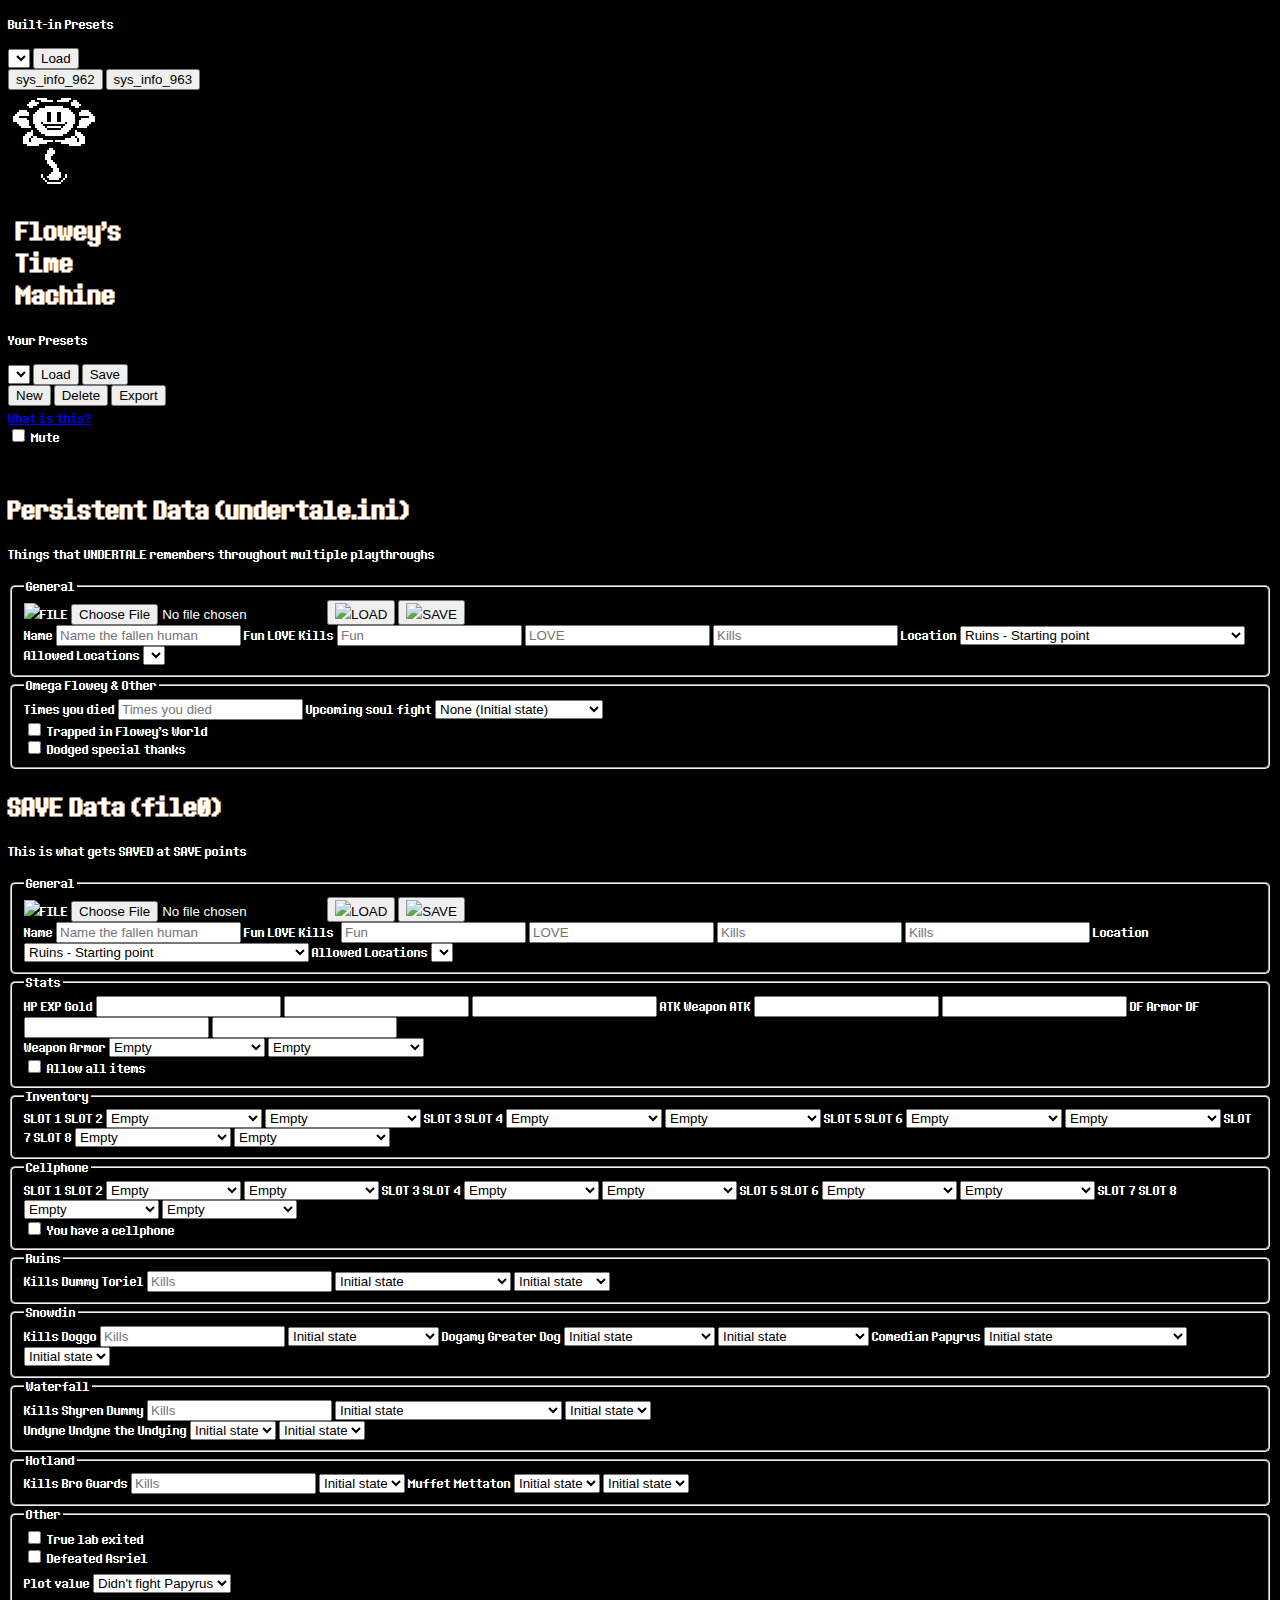
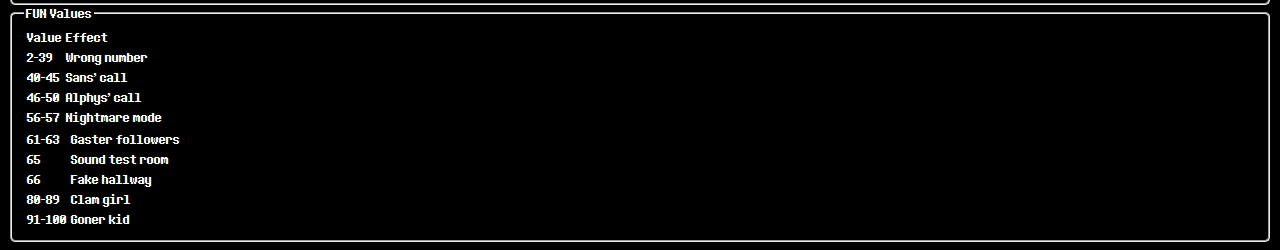
==== commit c32bb318: "Add "allowed locations" dropdown" ====
--- a/index.html
+++ b/index.html
@@ -128,6 +128,11 @@
               class="col-span-3"
               id="ini-location"
               class="w-full"
+            ></select>
+            <label>Allowed Locations</label>
+            <select
+              class="col-span-2"
+              id="allowed-locations"
             ></select>
           </div>
         </fieldset>
@@ -228,6 +233,11 @@
               id="sav-location"
               class="w-full"
             ></select>
+            <label>Allowed Locations</label>
+            <select
+              class="col-span-2"
+              id="allowed-locations-2"
+            ></select>
           </div>
         </fieldset>
 
@@ -264,6 +274,10 @@
             <label>Armor</label>
             <select id="sav-weapon"></select>
             <select id="sav-armor"></select>
+          </div>
+          <div class="checkbox">
+            <input id="allow-non-equipables" type="checkbox" />
+            <label>Allow all items</label>
           </div>
         </fieldset>
 
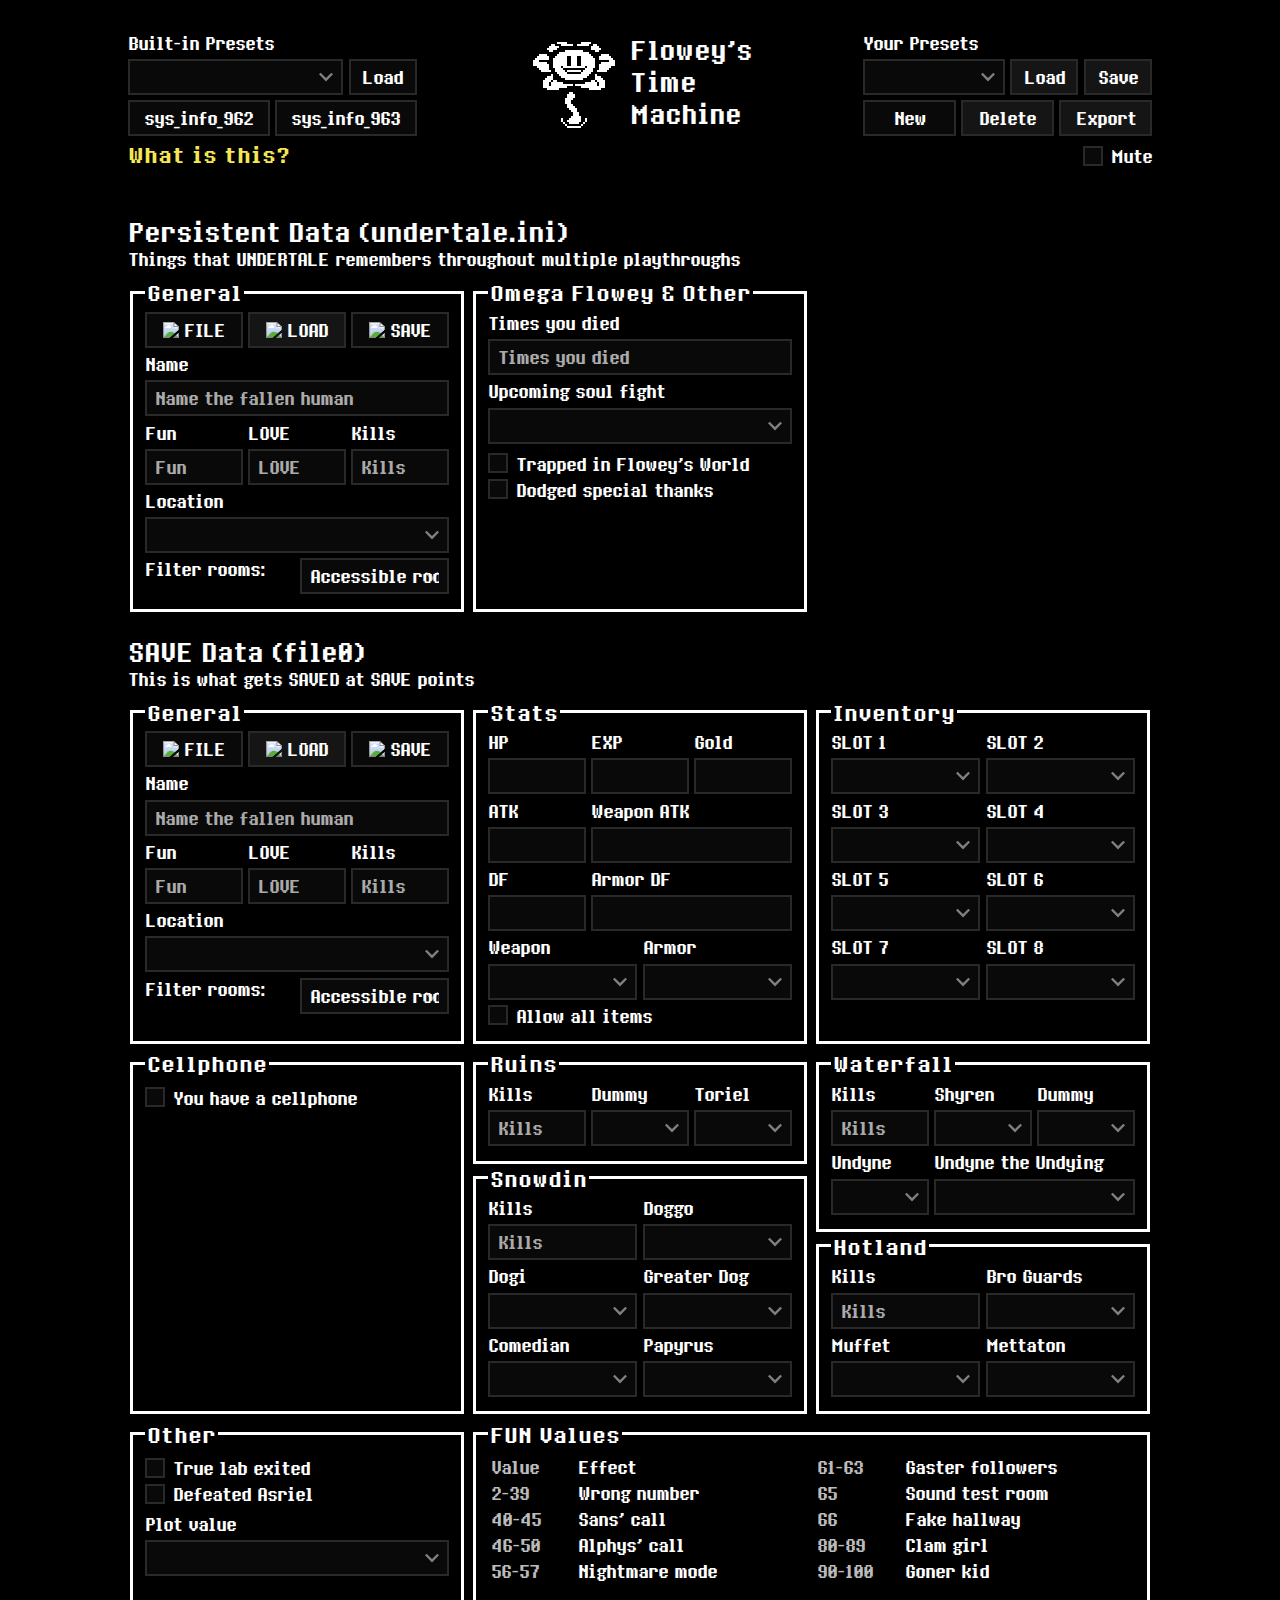
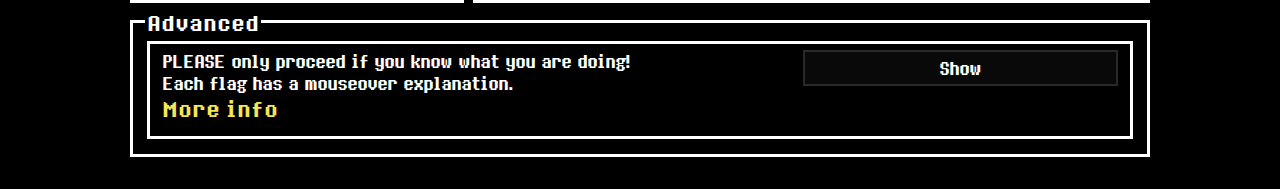
==== commit 945bb0c2: "Hide file options" ====
--- a/index.html
+++ b/index.html
@@ -13,6 +13,7 @@
     <script src="presets/asgore-true.js"></script>
     <script src="presets/omega-flowey.js"></script>
     <script src="presets/true-pacifist.js"></script>
+    <script src="flags.js"></script>
     <script src="main.js"></script>
     <link rel="stylesheet" type="text/css" href="style.css" />
   </head>
@@ -67,7 +68,7 @@
       <a href="help.html">What is this?</a>
       <div class="checkbox">
         <input id="mute" type="checkbox" />
-        <label>Mute</label>
+        <label for="mute">Mute</label>
       </div>
     </div>
 
@@ -84,17 +85,15 @@
             <label for="ini-file">
               <img src="res/heart.svg" /><span>FILE</span>
             </label>
-            <input id="ini-file" type="file" />
+            <input id="ini-file" type="file" class="hidden" />
             <button id="ini-loadbutton" class="disabled">
               <img src="res/load.png" /><span>LOAD</span>
             </button>
             <button id="ini-savebutton">
               <img src="res/star.png" /><span>SAVE</span>
             </button>
-          </div>
-
-          <div class="grid-cols-3">
-            <label class="mt-1.5">Name</label>
+            
+            <label for="ini-name">Name</label>
             <input
               id="ini-name"
               class="col-span-3"
@@ -102,9 +101,9 @@
               type="text"
               autocomplete="off"
             />
-            <label>Fun</label>
-            <label>LOVE</label>
-            <label>Kills</label>
+            <label for="ini-fun">Fun</label>
+            <label for="ini-love">LOVE</label>
+            <label for="ini-kills">Kills</label>
             <input
               id="ini-fun"
               placeholder="Fun"
@@ -123,17 +122,16 @@
               type="number"
               autocomplete="off"
             />
-            <label>Location</label>
+            <label for="ini-location">Location</label>
             <select
               class="col-span-3"
               id="ini-location"
               class="w-full"
             ></select>
-            <label>Allowed Locations</label>
-            <select
-              class="col-span-2"
-              id="allowed-locations"
-            ></select>
+          </div>
+          <div class="grid-cols-2 mt-1.5">
+            <label for="allowed-locations">Filter rooms:</label>
+            <select id="allowed-locations"></select>
           </div>
         </fieldset>
 
@@ -141,14 +139,14 @@
           <fieldset class="w-full">
             <legend>Omega Flowey & Other</legend>
             <div class="grid">
-              <label>Times you died</label>
+              <label for="ini-omega-flowey-deaths">Times you died</label>
               <input
                 id="ini-omega-flowey-deaths"
                 placeholder="Times you died"
                 type="number"
                 autocomplete="off"
               />
-              <label>Upcoming soul fight</label>
+              <label for="ini-omega-flowey-soul">Upcoming soul fight</label>
               <select
                 title="Upcoming soul fight"
                 id="ini-omega-flowey-soul"
@@ -156,13 +154,15 @@
               ></select>
               <div class="checkbox">
                 <input id="ini-omega-flowey-trapped" type="checkbox" />
-                <label title="Trapped in Flowey's World"
+                <label 
+                  title="Trapped in Flowey's World"
+                  for="ini-omega-flowey-trapped"
                   >Trapped in Flowey's World</label
                 >
               </div>
               <div class="checkbox" style="margin-top: -1px">
                 <input id="ini-dodged-all-special-thanks" type="checkbox" />
-                <label>Dodged special thanks</label>
+                <label for="ini-dodged-all-special-thanks">Dodged special thanks</label>
               </div>
             </div>
           </fieldset>
@@ -181,28 +181,24 @@
             <label for="sav-file">
               <img src="res/heart.svg" /><span>FILE</span>
             </label>
-            <input id="sav-file" type="file" />
+            <input id="sav-file" type="file" class="hidden" />
             <button id="sav-loadbutton" class="disabled">
               <img src="res/load.png" /><span>LOAD</span>
             </button>
             <button id="sav-savebutton">
               <img src="res/star.png" /><span>SAVE</span>
             </button>
-          </div>
-
-          <div class="grid-cols-4">
-            <label class="mt-1.5">Name</label>
+            <label for="sav-name">Name</label>
             <input
               id="sav-name"
-              class="col-span-4"
+              class="col-span-3"
               placeholder="Name the fallen human"
               type="text"
               autocomplete="off"
             />
-            <label>Fun</label>
-            <label>LOVE</label>
-            <label>Kills</label>
-            <label>&nbsp;</label>
+            <label for="sav-fun">Fun</label>
+            <label for="sav-love">LOVE</label>
+            <label for="sav-kills">Kills</label>
             <input
               id="sav-fun"
               placeholder="Fun"
@@ -221,37 +217,30 @@
               type="number"
               autocomplete="off"
             />
-            <input
-              id="sav-unkkills"
-              placeholder="Kills"
-              type="number"
-              autocomplete="off"
-            />
-            <label>Location</label>
+            <label for="sav-location">Location</label>
             <select
-              class="col-span-4"
+              class="col-span-3"
               id="sav-location"
               class="w-full"
             ></select>
-            <label>Allowed Locations</label>
-            <select
-              class="col-span-2"
-              id="allowed-locations-2"
-            ></select>
+          </div>
+          <div class="grid-cols-2 mt-1.5">
+            <label for="allowed-locations-2">Filter rooms:</label>
+            <select id="allowed-locations-2"></select>
           </div>
         </fieldset>
 
         <fieldset>
           <legend>Stats</legend>
           <div class="grid-cols-3">
-            <label>HP</label>
-            <label>EXP</label>
-            <label>Gold</label>
+            <label for="sav-hp">HP</label>
+            <label for="sav-exp">EXP</label>
+            <label for="sav-gold">Gold</label>
             <input id="sav-hp" type="number" autocomplete="off" />
             <input id="sav-exp" type="number" autocomplete="off" />
             <input id="sav-gold" type="number" autocomplete="off" />
-            <label>ATK</label>
-            <label class="col-span-2">Weapon ATK</label>
+            <label for="sav-at">ATK</label>
+            <label class="col-span-2" for="sav-weaponat">Weapon ATK</label>
             <input id="sav-at" type="number" autocomplete="off" />
             <input
               id="sav-weaponat"
@@ -259,8 +248,8 @@
               type="number"
               autocomplete="off"
             />
-            <label>DF</label>
-            <label class="col-span-2">Armor DF</label>
+            <label for="sav-df">DF</label>
+            <label class="col-span-2" for="sav-armordf">Armor DF</label>
             <input id="sav-df" type="number" autocomplete="off" />
             <input
               id="sav-armordf"
@@ -270,34 +259,34 @@
             />
           </div>
           <div class="grid-cols-2 mt-1.5">
-            <label>Weapon</label>
-            <label>Armor</label>
+            <label for="sav-weapon">Weapon</label>
+            <label for="sav-armor">Armor</label>
             <select id="sav-weapon"></select>
             <select id="sav-armor"></select>
           </div>
-          <div class="checkbox">
+          <div class="checkbox mt-1.5">
             <input id="allow-non-equipables" type="checkbox" />
-            <label>Allow all items</label>
+            <label for="allow-non-equipables">Allow all items</label>
           </div>
         </fieldset>
 
         <fieldset>
           <legend>Inventory</legend>
           <div class="grid-cols-2">
-            <label>SLOT 1</label>
-            <label>SLOT 2</label>
+            <label for="sav-invslot1">SLOT 1</label>
+            <label for="sav-invslot2">SLOT 2</label>
             <select id="sav-invslot1"></select>
             <select id="sav-invslot2"></select>
-            <label>SLOT 3</label>
-            <label>SLOT 4</label>
+            <label for="sav-invslot3">SLOT 3</label>
+            <label for="sav-invslot4">SLOT 4</label>
             <select id="sav-invslot3"></select>
             <select id="sav-invslot4"></select>
-            <label>SLOT 5</label>
-            <label>SLOT 6</label>
+            <label for="sav-invslot5">SLOT 5</label>
+            <label for="sav-invslot6">SLOT 6</label>
             <select id="sav-invslot5"></select>
             <select id="sav-invslot6"></select>
-            <label>SLOT 7</label>
-            <label>SLOT 8</label>
+            <label for="sav-invslot7">SLOT 7</label>
+            <label for="sav-invslot8">SLOT 8</label>
             <select id="sav-invslot7"></select>
             <select id="sav-invslot8"></select>
           </div>
@@ -305,26 +294,30 @@
 
         <fieldset>
           <legend>Cellphone</legend>
-          <div class="grid-cols-2">
-            <label>SLOT 1</label>
-            <label>SLOT 2</label>
+          <div class="checkbox">
+            <input id="sav-havecell" type="checkbox" />
+            <label for="sav-havecell">You have a cellphone</label>
+          </div>
+          <div class="grid-cols-2 mt-1.5 hidden" id="cellslots">
+            <label for="sav-cellslot1">SLOT 1</label>
+            <label for="sav-cellslot2">SLOT 2</label>
             <select id="sav-cellslot1"></select>
             <select id="sav-cellslot2"></select>
-            <label>SLOT 3</label>
-            <label>SLOT 4</label>
+            <label for="sav-cellslot3">SLOT 3</label>
+            <label for="sav-cellslot4">SLOT 4</label>
             <select id="sav-cellslot3"></select>
             <select id="sav-cellslot4"></select>
-            <label>SLOT 5</label>
-            <label>SLOT 6</label>
+            <label for="sav-cellslot5">SLOT 5</label>
+            <label for="sav-cellslot6">SLOT 6</label>
             <select id="sav-cellslot5"></select>
             <select id="sav-cellslot6"></select>
-            <label>SLOT 7</label>
-            <label>SLOT 8</label>
+            <label for="sav-cellslot7">SLOT 7</label>
+            <label for="sav-cellslot8">SLOT 8</label>
             <select id="sav-cellslot7"></select>
             <select id="sav-cellslot8"></select>
             <div class="col-span-2 checkbox">
-              <input id="sav-havecell" type="checkbox" name="exitedtruelab" />
-              <label>You have a cellphone</label>
+              <input id="sav-undyne-cell" type="checkbox" />
+              <label for="sav-undyne-cell">Dated Undyne (call with Papyrus)</label>
             </div>
           </div>
         </fieldset>
@@ -333,9 +326,9 @@
           <fieldset>
             <legend>Ruins</legend>
             <div class="grid-cols-3">
-              <label>Kills</label>
-              <label>Dummy</label>
-              <label>Toriel</label>
+              <label for="sav-ruinskills">Kills</label>
+              <label for="sav-trainingdummystate">Dummy</label>
+              <label for="sav-torielstate">Toriel</label>
               <input
                 id="sav-ruinskills"
                 placeholder="Kills"
@@ -350,8 +343,8 @@
           <fieldset>
             <legend>Snowdin</legend>
             <div class="grid-cols-2">
-              <label>Kills</label>
-              <label>Doggo</label>
+              <label for="sav-snowdinkills">Kills</label>
+              <label for="sav-doggostate">Doggo</label>
               <input
                 id="sav-snowdinkills"
                 placeholder="Kills"
@@ -359,12 +352,12 @@
                 autocomplete="off"
               />
               <select title="Doggo state" id="sav-doggostate"></select>
-              <label>Dogamy</label>
-              <label>Greater Dog</label>
+              <label for="sav-dogamydogaressastate">Dogi</label>
+              <label for="sav-greaterdogstate">Greater Dog</label>
               <select id="sav-dogamydogaressastate"></select>
               <select id="sav-greaterdogstate"></select>
-              <label>Comedian</label>
-              <label>Papyrus</label>
+              <label for="sav-comedianstate">Comedian</label>
+              <label for="sav-papyrusstate">Papyrus</label>
               <select title="Comedian state" id="sav-comedianstate"></select>
               <select title="Papyrus state" id="sav-papyrusstate"></select>
             </div>
@@ -375,9 +368,9 @@
           <fieldset>
             <legend>Waterfall</legend>
             <div class="grid-cols-3">
-              <label>Kills</label>
-              <label>Shyren</label>
-              <label>Dummy</label>
+              <label for="sav-waterfallkills">Kills</label>
+              <label for="sav-shyrenstate">Shyren</label>
+              <label for="sav-maddummystate">Dummy</label>
               <input
                 id="sav-waterfallkills"
                 placeholder="Kills"
@@ -388,8 +381,8 @@
               <select id="sav-maddummystate"></select>
             </div>
             <div class="grid-cols-3 mt-1.5">
-              <label>Undyne</label>
-              <label class="col-span-2">Undyne the Undying</label>
+              <label for="sav-undynestate2">Undyne</label>
+              <label class="col-span-2" for="sav-undynestate1">Undyne the Undying</label>
               <select id="sav-undynestate2"></select>
               <select id="sav-undynestate1" class="col-span-2"></select>
             </div>
@@ -398,8 +391,8 @@
           <fieldset>
             <legend>Hotland</legend>
             <div class="grid-cols-2">
-              <label>Kills</label>
-              <label>Bro Guards</label>
+              <label for="sav-hotlandkills">Kills</label>
+              <label for="sav-broguardsstate">Bro Guards</label>
               <input
                 id="sav-hotlandkills"
                 placeholder="Kills"
@@ -407,10 +400,10 @@
                 autocomplete="off"
               />
               <select title="Bro Guards state" id="sav-broguardsstate"></select>
-              <label>Muffet</label>
-              <label>Mettaton</label>
+              <label for="sav-muffetstate">Muffet</label>
+              <label for="sav-mettatonstate">Mettaton</label>
               <select title="Muffet state" id="sav-muffetstate"></select>
-              <select title="Mettaton statae" id="sav-mettatonstate"></select>
+              <select title="Mettaton state" id="sav-mettatonstate"></select>
             </div>
           </fieldset>
         </div>
@@ -423,7 +416,9 @@
               type="checkbox"
               name="exitedtruelab"
             />
-            <label title="True lab exited (can get true ending)"
+            <label
+              title="True lab exited (can get true ending)"
+              for="sav-exitedtruelab"
               >True lab exited</label
             >
           </div>
@@ -431,11 +426,11 @@
             <input id="sav-defeatedasriel" type="checkbox" />
             <label
               title="Defeated Asriel (true pacifist finished)"
-              for="defeated-asriel"
+              for="sav-defeatedasriel"
               >Defeated Asriel</label
             >
           </div>
-          <label>Plot value</label>
+          <label for="sav-plotvalue">Plot value</label>
           <select
             title="Plot value"
             id="sav-plotvalue"
@@ -486,11 +481,23 @@
                 <td>Clam girl</td>
               </tr>
               <tr>
-                <td>91-100</td>
+                <td>90-100</td>
                 <td>Goner kid</td>
               </tr>
             </table>
           </div>
+        </fieldset>
+        <fieldset class="col-span-3">
+          <legend>Advanced</legend>
+          <fieldset class="grid-cols-3" style="top: 3px; position: sticky;">
+            <div class="col-span-2">
+              <p>PLEASE only proceed if you know what you are doing!</p>
+              <p>Each flag has a mouseover explanation.</p>
+              <p><a href="https://pcy.ulyssis.be/undertale/flags" target="_blank">More</a> <a href="https://docs.google.com/document/d/1d5dt7A_jkTBhduVEGbWGtDbLEYMXCxSLUvqIqeXtYKw/" target="_blank">info</a></p>
+            </div>
+            <button id="hide-advanced">Show</button>
+          </fieldset>
+          <div class="grid-cols-3 mt-1.5 hidden" id="advanced"></div>
         </fieldset>
       </section>
     </div>
--- a/style.css
+++ b/style.css
@@ -1,152 +1,268 @@
 @font-face {
-	font-family: "DeterminationSans";
-	src: url(fonts/DeterminationSansWeb.woff) format("woff");
-}
+  font-family: "Undertale";
+  src: url("fonts/Undertale-Regular.eot");
+
+  src: url("fonts/Undertale-Regular.eot?#iefix") format("embedded-opentype"),
+    url("fonts/Undertale-Regular.woff") format("woff"),
+    url("fonts/Undertale-Regular.ttf") format("truetype"),
+    url("fonts/Undertale-Regular.svg#svgFontName") format("svg");
+}
+
 @font-face {
-	font-family: "DeterminationMono";
-	src: url(fonts/DeterminationMonoWeb.woff) format("woff");
-}
-@font-face {
-	font-family: "MonsterFriendFore";
-	src: url(fonts/MonsterFriendFore.otf) format("opentype");
-	font-style: normal;
-}
-@font-face {
-	font-family: "MonsterFriendBack";
-	src: url(fonts/MonsterFriendBack.otf) format("opentype");
-	font-style: normal;
-}
+  font-family: "Undertale-Bold";
+  src: url("fonts/Undertale-Bold.eot");
+
+  src: url("fonts/Undertale-Bold.eot?#iefix") format("embedded-opentype"),
+    url("fonts/Undertale-Bold.woff") format("woff"),
+    url("fonts/Undertale-Bold.ttf") format("truetype"),
+    url("fonts/Undertale-Bold.svg#svgFontName") format("svg");
+}
+
+* {
+  font-family: "Undertale-Bold", monospace;
+  color: #fff;
+}
+
 body {
-	background-color: #000;
-	color: #fff;
-	font-family: "DeterminationSans", 'Inconsolata', monospace;
-}
-form {
-	display: flex;
-	flex-wrap: wrap;
-	font-family: "DeterminationSans", 'Inconsolata', monospace;
-}
-form fieldset {
-	display: flex;
-	flex-direction: column;
-	font-family: "DeterminationSans", 'Inconsolata', monospace;
-}
-label {
-	font-family: "DeterminationSans", 'Inconsolata', monospace;
-}
-.overlap {
-	position: absolute;
-	width: 95%;
-	margin-bottom: 10px;
-}
-.back {
-	z-index: 1;
-	opacity: .6;
-	font-family: "MonsterFriendBack";
-}
-.fore {
-	z-index: 2;
-	opacity: .9;
-	font-family: "MonsterFriendFore";
-}
-#paddingflowey {
-	padding: 60px;
-}
-#paddingfooter {
-	padding-top: 30px;
-	padding-bottom: 30px;
-	padding-left: 0px;
-	padding-right: 0px;
-}
-#papyfont {
-	font-family: Papyrus, DeterminationSans, 'Inconsolata', monospace;
-}
-.paddedimg {
-	padding: 10px;
-}
-.vertalign {
-	margin-top: -100px;
-	margin-left: 120px;
-}
+  margin: 2rem auto;
+  background: #000;
+  max-width: 64rem;
+}
+
+h1 {
+  font-size: 1.5rem;
+  line-height: 2rem;
+  margin: 0;
+}
+
+h3 {
+  padding-top: 0.5rem;
+  padding-bottom: 0.25rem;
+  margin: 0;
+}
+
+a {
+  font-size: 1.25rem;
+  color: #f4e656;
+  text-decoration: none;
+  margin: 0;
+}
+
+a:hover {
+  color: #f9a64c;
+  margin: 0;
+}
+
+p {
+  margin: 0;
+}
+
+header {
+  display: flex;
+  margin: auto;
+  /* align-items: center;
+  justify-content: center; */
+}
+
+section {
+  display: grid;
+  grid-template-columns: repeat(3, minmax(0, 1fr));
+  -moz-gap: 0.325rem;
+  gap: 0.325rem;
+  margin-top: 0.5rem;
+}
+
 fieldset {
-	border-radius: 5px;
-}
-footer {
-	text-align: center;
-	font-size: small;
-	font-face: DeterminationMono
-}
-@keyframes dreem {
-	0% {
-		color: red;
-	}
-	17% {
-		color: #FF0;
-	}
-	33% {
-		color: #0F0;
-	}
-	50% {
-		color: #0FF;
-	}
-	67% {
-		color: #00F;
-	}
-	84% {
-		color: #F0F;
-	}
-	100% {
-		color: red;
-	}
-}
-@-webkit-keyframes dreem {
-	0% {
-		color: red;
-	}
-	17% {
-		color: #FF0;
-	}
-	33% {
-		color: #0F0;
-	}
-	50% {
-		color: #0FF;
-	}
-	67% {
-		color: #00F;
-	}
-	84% {
-		color: #F0F;
-	}
-	100% {
-		color: red;
-	}
-}
-@-moz-keyframes dreem {
-	0% {
-		color: red;
-	}
-	17% {
-		color: #FF0;
-	}
-	33% {
-		color: #0F0;
-	}
-	50% {
-		color: #0FF;
-	}
-	67% {
-		color: #00F;
-	}
-	84% {
-		color: #F0F;
-	}
-	100% {
-		color: red;
-	}
-}
-.asriel {
-	animation: dreem 5s linear 0s infinite normal;
-	-webkit-keyframes: dreem 5s linear 0s infinite normal;
-	-moz-keyframes: dreem 5s linear 0s infinite normal;
-}
+  background: #000;
+  border: 3px solid #fff;
+  padding-bottom: 0.9rem;
+}
+
+legend {
+  font-size: 1.25rem;
+}
+
+.disabled {
+  background: #151515;
+  pointer-events: none;
+}
+
+[type="file"] {
+  display: none;
+}
+
+button,
+select,
+input:not([type="file"]):not([type="checkbox"]),
+[for="ini-file"],
+[for="sav-file"] {
+  box-sizing: border-box;
+  background: #090909;
+  border: 2px solid #292929;
+  font-size: 100%;
+  display: flex;
+  -moz-gap: 0.325rem;
+  gap: 0.325rem;
+  align-items: center;
+  padding-left: 0.5rem;
+  padding-right: 0.5rem;
+  height: 2.25rem;
+  justify-content: center;
+  appearance: none;
+  margin: 0;
+}
+
+.checkbox {
+  margin-top: 0.25rem;
+  display: flex;
+  align-items: center;
+  -moz-gap: 0.5rem;
+  gap: 0.5rem;
+}
+
+[type="checkbox"] {
+  -webkit-appearance: none;
+  -moz-appearance: none;
+  appearance: none;
+  vertical-align: middle;
+  width: 1.25rem;
+  height: 1.25rem;
+  color: #fb984a;
+  background: #090909;
+  border: 2px solid #292929;
+  margin: 0 0 1px 0;
+}
+
+select {
+  background-repeat: no-repeat;
+  background-position: right;
+  background-size: 14px;
+  background-origin: content-box;
+  background-image: url("data:image/svg+xml,%3csvg  viewBox='0 0 24 24' fill='gray' xmlns='http://www.w3.org/2000/svg'%3e%3cpath d='M0 7.33l2.829-2.83 9.175 9.339 9.167-9.339 2.829 2.83-11.996 12.17z'/%3e%3c/svg%3e");
+}
+
+[type="checkbox"]:checked {
+  background-image: url("data:image/svg+xml,%3csvg viewBox='0 0 16 16' fill='white' xmlns='http://www.w3.org/2000/svg'%3e%3cpath d='M12.207 4.793a1 1 0 010 1.414l-5 5a1 1 0 01-1.414 0l-2-2a1 1 0 011.414-1.414L6.5 9.086l4.293-4.293a1 1 0 011.414 0z'/%3e%3c/svg%3e");
+  background-color: currentColor;
+}
+
+button:focus,
+button:hover,
+select:focus,
+input:not([type="file"]):not([type="checkbox"]):focus,
+[for="ini-file"]:focus,
+[for="ini-file"]:hover,
+[for="sav-file"]:focus,
+[for="sav-file"]:hover {
+  border: 2px solid #fff;
+  font-size: 100%;
+  outline: none;
+}
+
+button,
+[for="ini-file"],
+[for="sav-file"] {
+  cursor: pointer;
+}
+
+::placeholder {
+  color: #aaaaaa;
+}
+
+.flex {
+  display: flex;
+  flex-wrap: wrap;
+}
+
+.items-center {
+  align-items: center;
+}
+
+.mt-1\.5 {
+  margin-top: 0.325rem;
+}
+
+.mt-6 {
+  margin-top: 1.5rem;
+}
+
+.w-full {
+  width: 100%;
+}
+
+.grid {
+  display: grid;
+  -moz-gap: 0.325rem;
+  gap: 0.325rem;
+}
+
+.grid-cols-2 {
+  display: grid;
+  grid-template-columns: repeat(2, minmax(0, 1fr));
+  -moz-gap: 0.325rem;
+  gap: 0.325rem;
+}
+
+.grid-cols-3 {
+  display: grid;
+  grid-template-columns: repeat(3, minmax(0, 1fr));
+  -moz-gap: 0.325rem;
+  gap: 0.325rem;
+}
+
+.grid-cols-4 {
+  display: grid;
+  grid-template-columns: repeat(4, minmax(0, 1fr));
+  -moz-gap: 0.325rem;
+  gap: 0.325rem;
+}
+
+.grid-cols-6 {
+  display: grid;
+  grid-template-columns: repeat(6, minmax(0, 1fr));
+  -moz-gap: 0.325rem;
+  gap: 0.325rem;
+}
+
+.grid-cols-7 {
+  display: grid;
+  grid-template-columns: repeat(7, minmax(0, 1fr));
+  -moz-gap: 0.325rem;
+  gap: 0.325rem;
+}
+
+.col-span-2 {
+  grid-column: span 2 / span 2;
+}
+
+.col-span-3 {
+  grid-column: span 3 / span 3;
+}
+
+.col-span-4 {
+  grid-column: span 4 / span 4;
+}
+
+.row-span-2 {
+  grid-row: span 2 / span 2;
+}
+
+th {
+  text-align: left;
+}
+
+td:first-child {
+  color: #bbbbbb;
+}
+
+.gray {
+  color: #bbbbbb;
+}
+
+.red {
+  color: #ff0000;
+}
+
+.hidden {
+    display: none;
+}
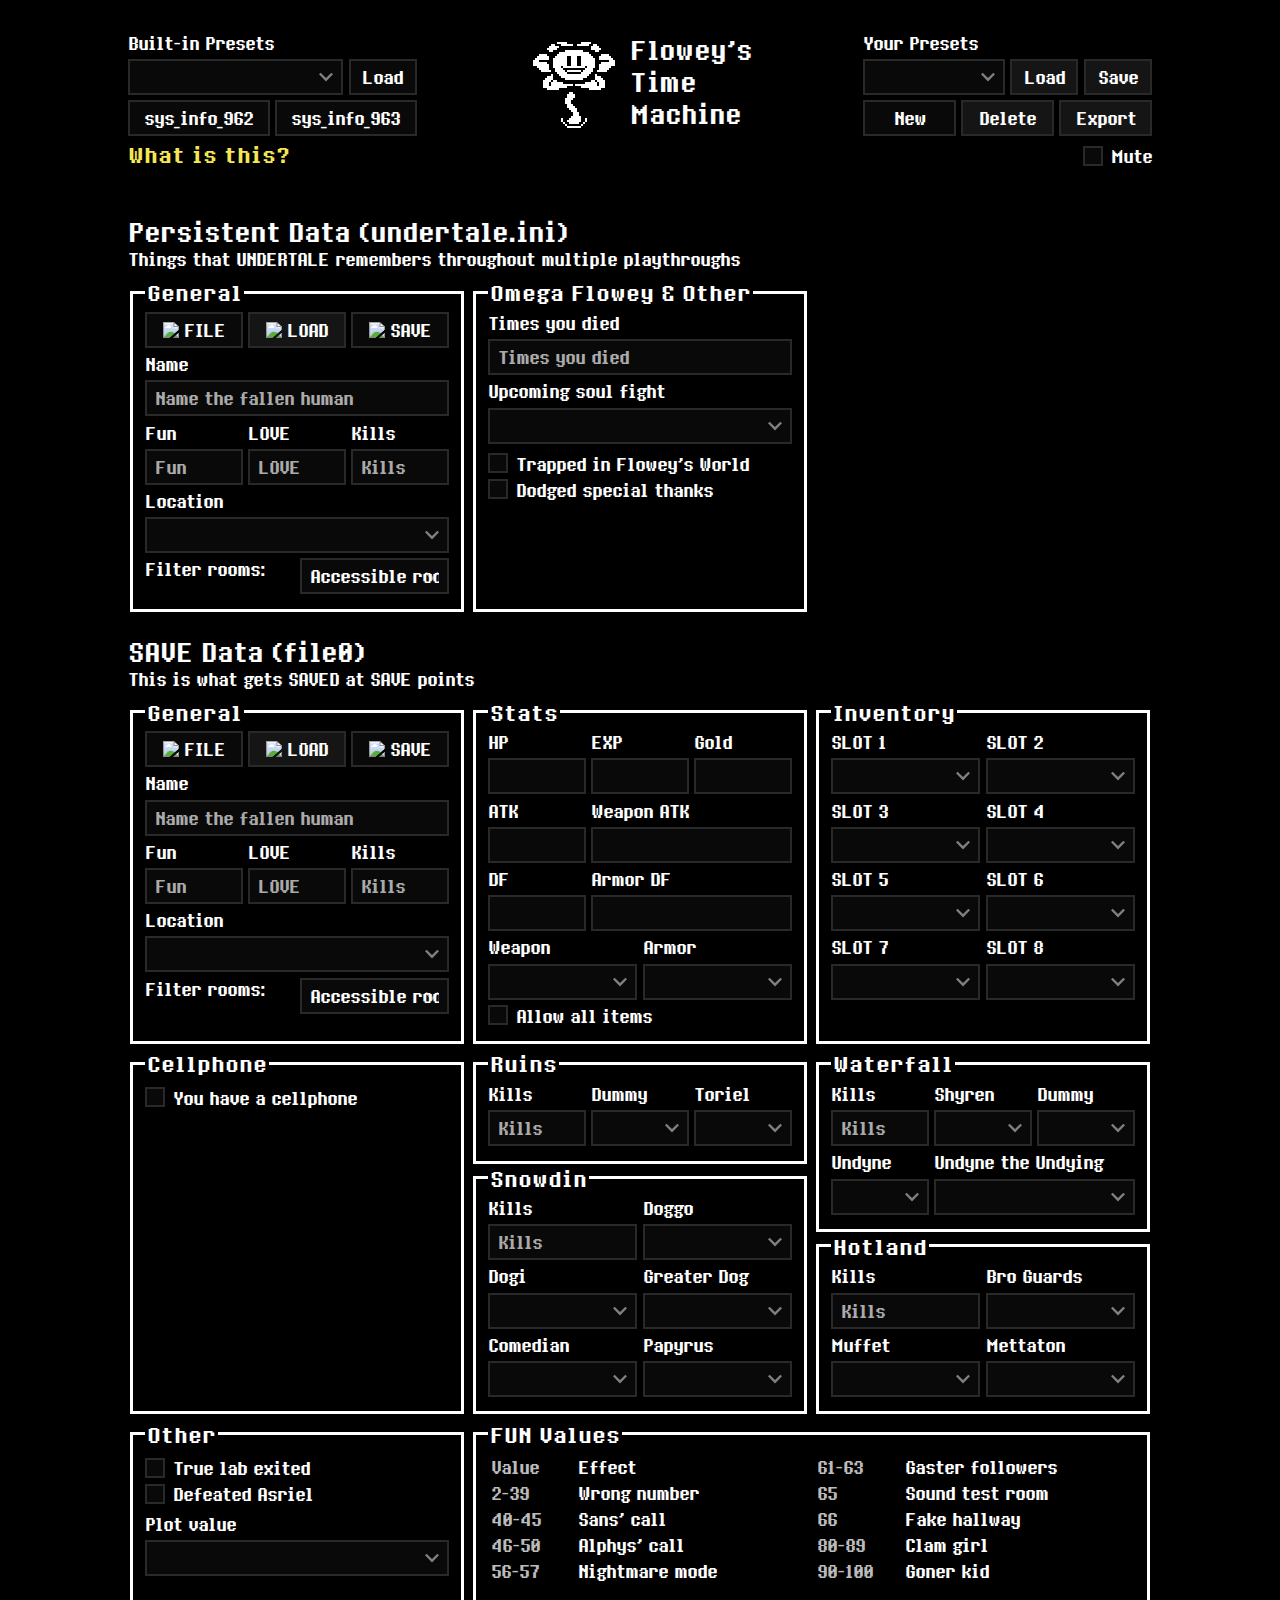
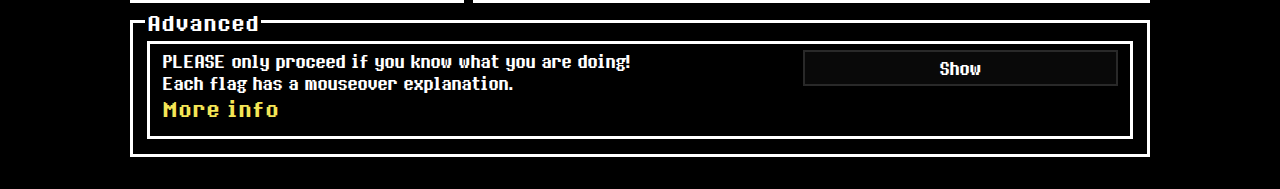
==== commit c9a915f8: "Link help.html" ====
--- a/index.html
+++ b/index.html
@@ -493,7 +493,7 @@
             <div class="col-span-2">
               <p>PLEASE only proceed if you know what you are doing!</p>
               <p>Each flag has a mouseover explanation.</p>
-              <p><a href="https://pcy.ulyssis.be/undertale/flags" target="_blank">More</a> <a href="https://docs.google.com/document/d/1d5dt7A_jkTBhduVEGbWGtDbLEYMXCxSLUvqIqeXtYKw/" target="_blank">info</a></p>
+              <p><a href="help.html">More info</a></p>
             </div>
             <button id="hide-advanced">Show</button>
           </fieldset>
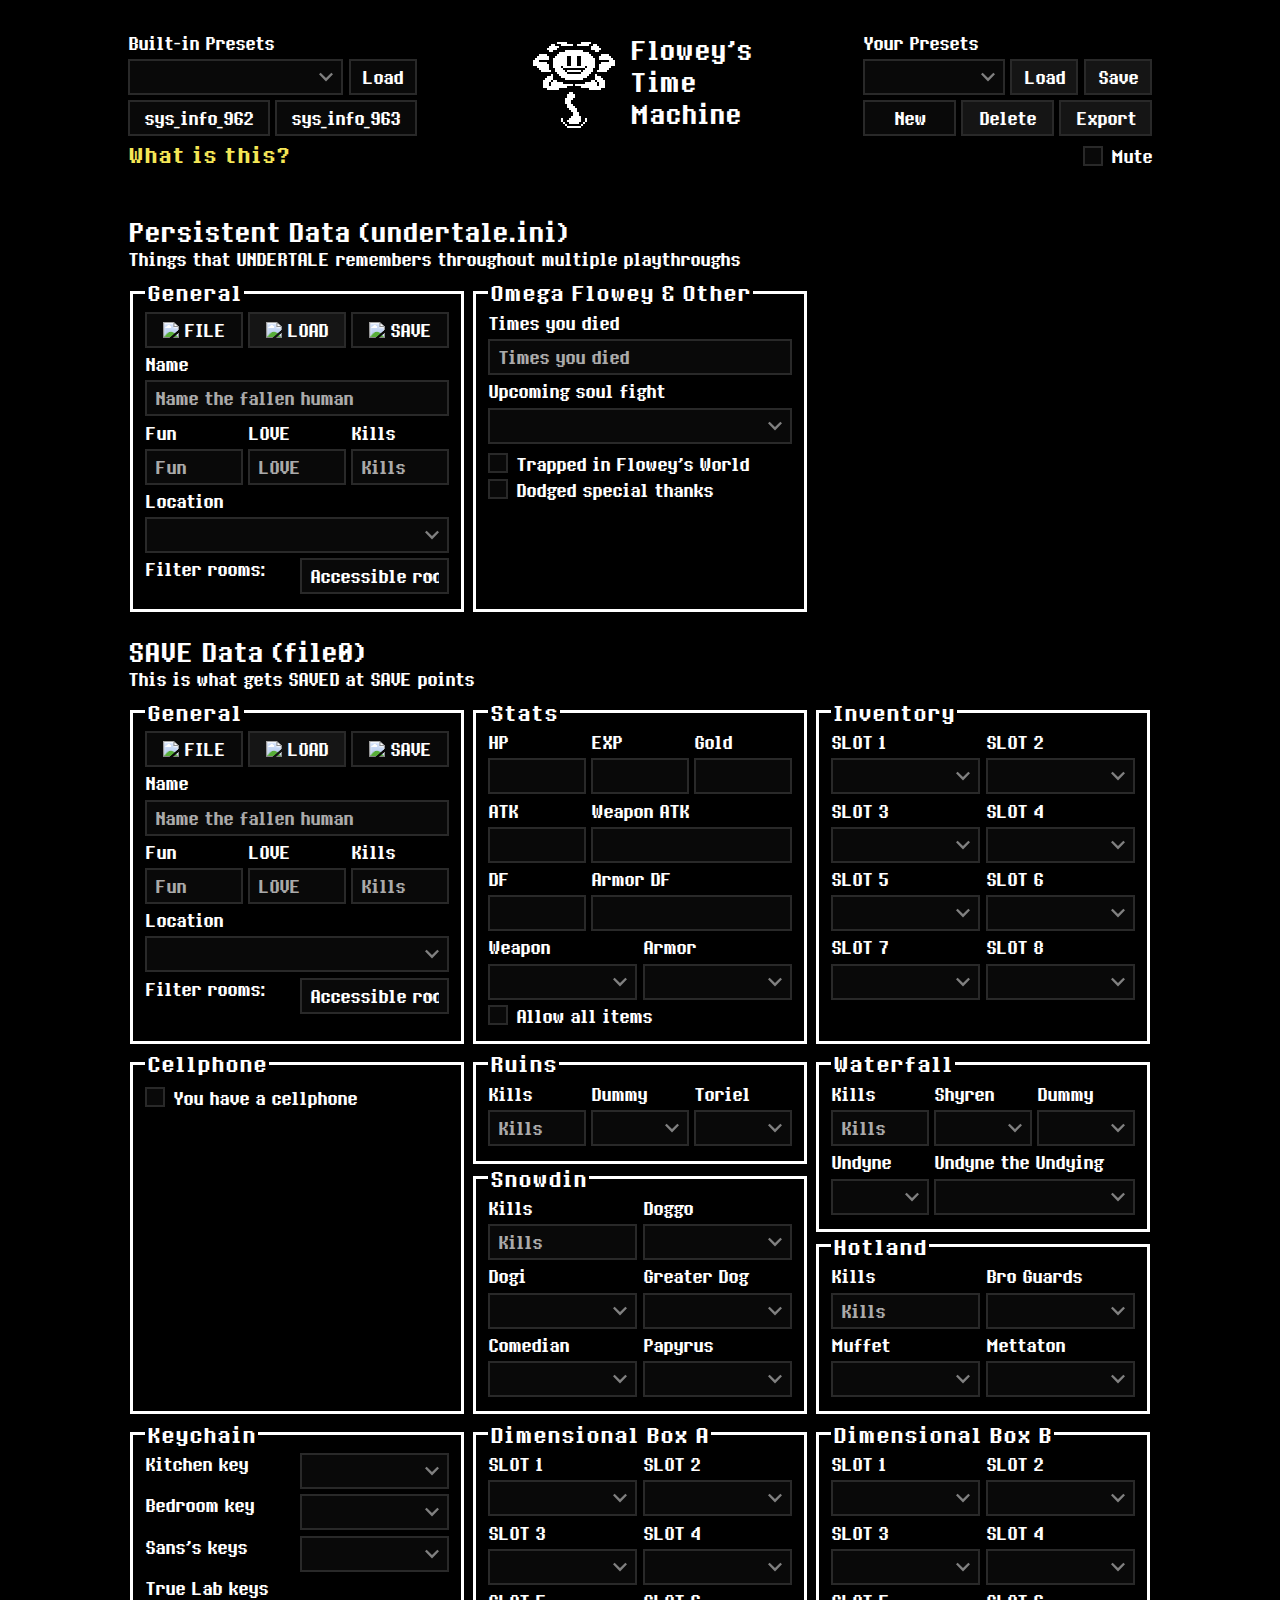
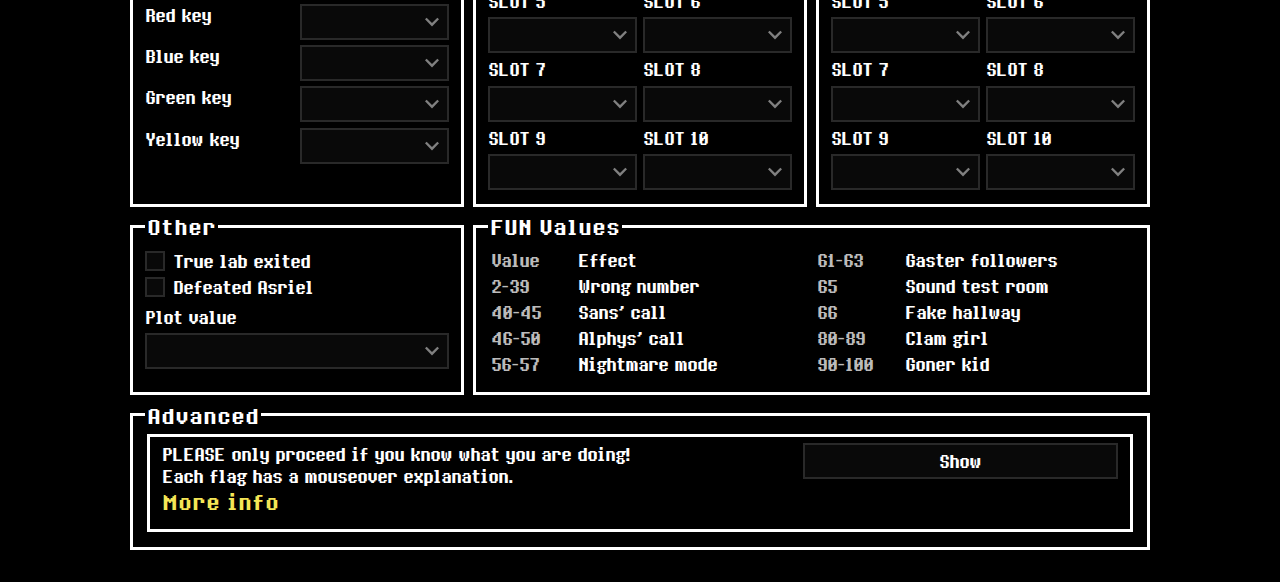
==== commit 7e7bebe3: "Add boxes, keys, file8" ====
--- a/index.html
+++ b/index.html
@@ -160,6 +160,9 @@
                   >Trapped in Flowey's World</label
                 >
               </div>
+              <button id="sav-savefile8" class="hidden" title="This file is used to persist your save data after the Omega Flowey fight.">
+                <img src="res/star.png" /><span>FILE8</span>
+              </button>
               <div class="checkbox" style="margin-top: -1px">
                 <input id="ini-dodged-all-special-thanks" type="checkbox" />
                 <label for="ini-dodged-all-special-thanks">Dodged special thanks</label>
@@ -407,6 +410,78 @@
             </div>
           </fieldset>
         </div>
+        
+        <fieldset>
+          <legend>Keychain</legend>
+          <div class="grid-cols-2">
+            <label for="sav-asgkey1">Kitchen key</label>
+            <select id="sav-asgkey1"></select>
+            <label for="sav-asgkey2">Bedroom key</label>
+            <select id="sav-asgkey2"></select>
+            <label for="sav-sanskey">Sans's keys</label>
+            <select id="sav-sanskey"></select>
+            <p class="col-span-2">True Lab keys</p>
+            <label for="sav-redkey">Red key</label>
+            <select id="sav-redkey"></select>
+            <label for="sav-blukey">Blue key</label>
+            <select id="sav-blukey"></select>
+            <label for="sav-grnkey">Green key</label>
+            <select id="sav-grnkey"></select>
+            <label for="sav-ylwkey">Yellow key</label>
+            <select id="sav-ylwkey"></select>
+          </div>
+        </fieldset>
+        
+        <fieldset>
+          <legend>Dimensional Box A</legend>
+          <div class="grid-cols-2">
+            <label for="sav-boxa1">SLOT 1</label>
+            <label for="sav-boxa2">SLOT 2</label>
+            <select id="sav-boxa1"></select>
+            <select id="sav-boxa2"></select>
+            <label for="sav-boxa3">SLOT 3</label>
+            <label for="sav-boxa4">SLOT 4</label>
+            <select id="sav-boxa3"></select>
+            <select id="sav-boxa4"></select>
+            <label for="sav-boxa5">SLOT 5</label>
+            <label for="sav-boxa6">SLOT 6</label>
+            <select id="sav-boxa5"></select>
+            <select id="sav-boxa6"></select>
+            <label for="sav-boxa7">SLOT 7</label>
+            <label for="sav-boxa8">SLOT 8</label>
+            <select id="sav-boxa7"></select>
+            <select id="sav-boxa8"></select>
+            <label for="sav-boxa9">SLOT 9</label>
+            <label for="sav-boxa10">SLOT 10</label>
+            <select id="sav-boxa9"></select>
+            <select id="sav-boxa10"></select>
+          </div>
+        </fieldset>
+        <fieldset>
+          <legend>Dimensional Box B</legend>
+          <div class="grid-cols-2">
+            <label for="sav-boxb1">SLOT 1</label>
+            <label for="sav-boxb2">SLOT 2</label>
+            <select id="sav-boxb1"></select>
+            <select id="sav-boxb2"></select>
+            <label for="sav-boxb3">SLOT 3</label>
+            <label for="sav-boxb4">SLOT 4</label>
+            <select id="sav-boxb3"></select>
+            <select id="sav-boxb4"></select>
+            <label for="sav-boxb5">SLOT 5</label>
+            <label for="sav-boxb6">SLOT 6</label>
+            <select id="sav-boxb5"></select>
+            <select id="sav-boxb6"></select>
+            <label for="sav-boxb7">SLOT 7</label>
+            <label for="sav-boxb8">SLOT 8</label>
+            <select id="sav-boxb7"></select>
+            <select id="sav-boxb8"></select>
+            <label for="sav-boxb9">SLOT 9</label>
+            <label for="sav-boxb10">SLOT 10</label>
+            <select id="sav-boxb9"></select>
+            <select id="sav-boxb10"></select>
+          </div>
+        </fieldset>
 
         <fieldset>
           <legend>Other</legend>
@@ -487,13 +562,14 @@
             </table>
           </div>
         </fieldset>
+    
         <fieldset class="col-span-3">
           <legend>Advanced</legend>
           <fieldset class="grid-cols-3" style="top: 3px; position: sticky;">
             <div class="col-span-2">
               <p>PLEASE only proceed if you know what you are doing!</p>
               <p>Each flag has a mouseover explanation.</p>
-              <p><a href="help.html">More info</a></p>
+              <p><a href="help.html#Advanced_Mode">More info</a></p>
             </div>
             <button id="hide-advanced">Show</button>
           </fieldset>
